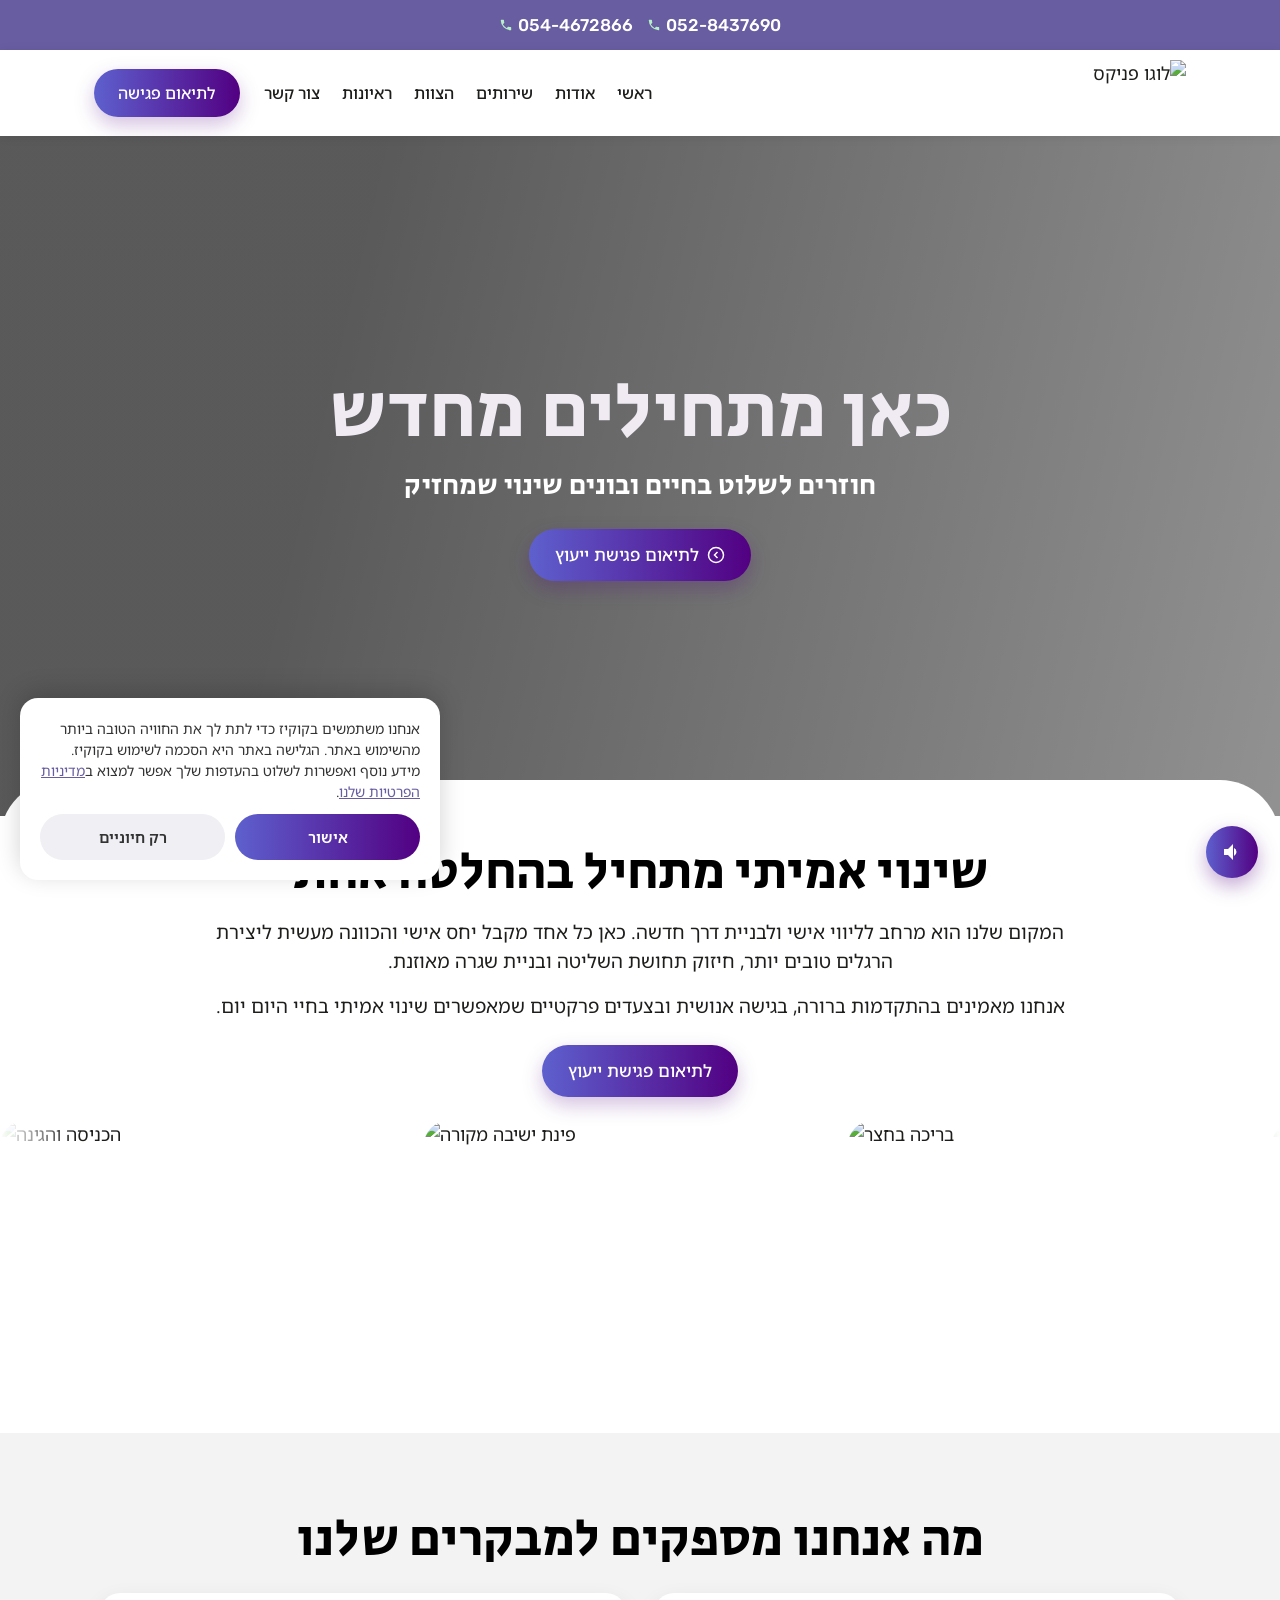
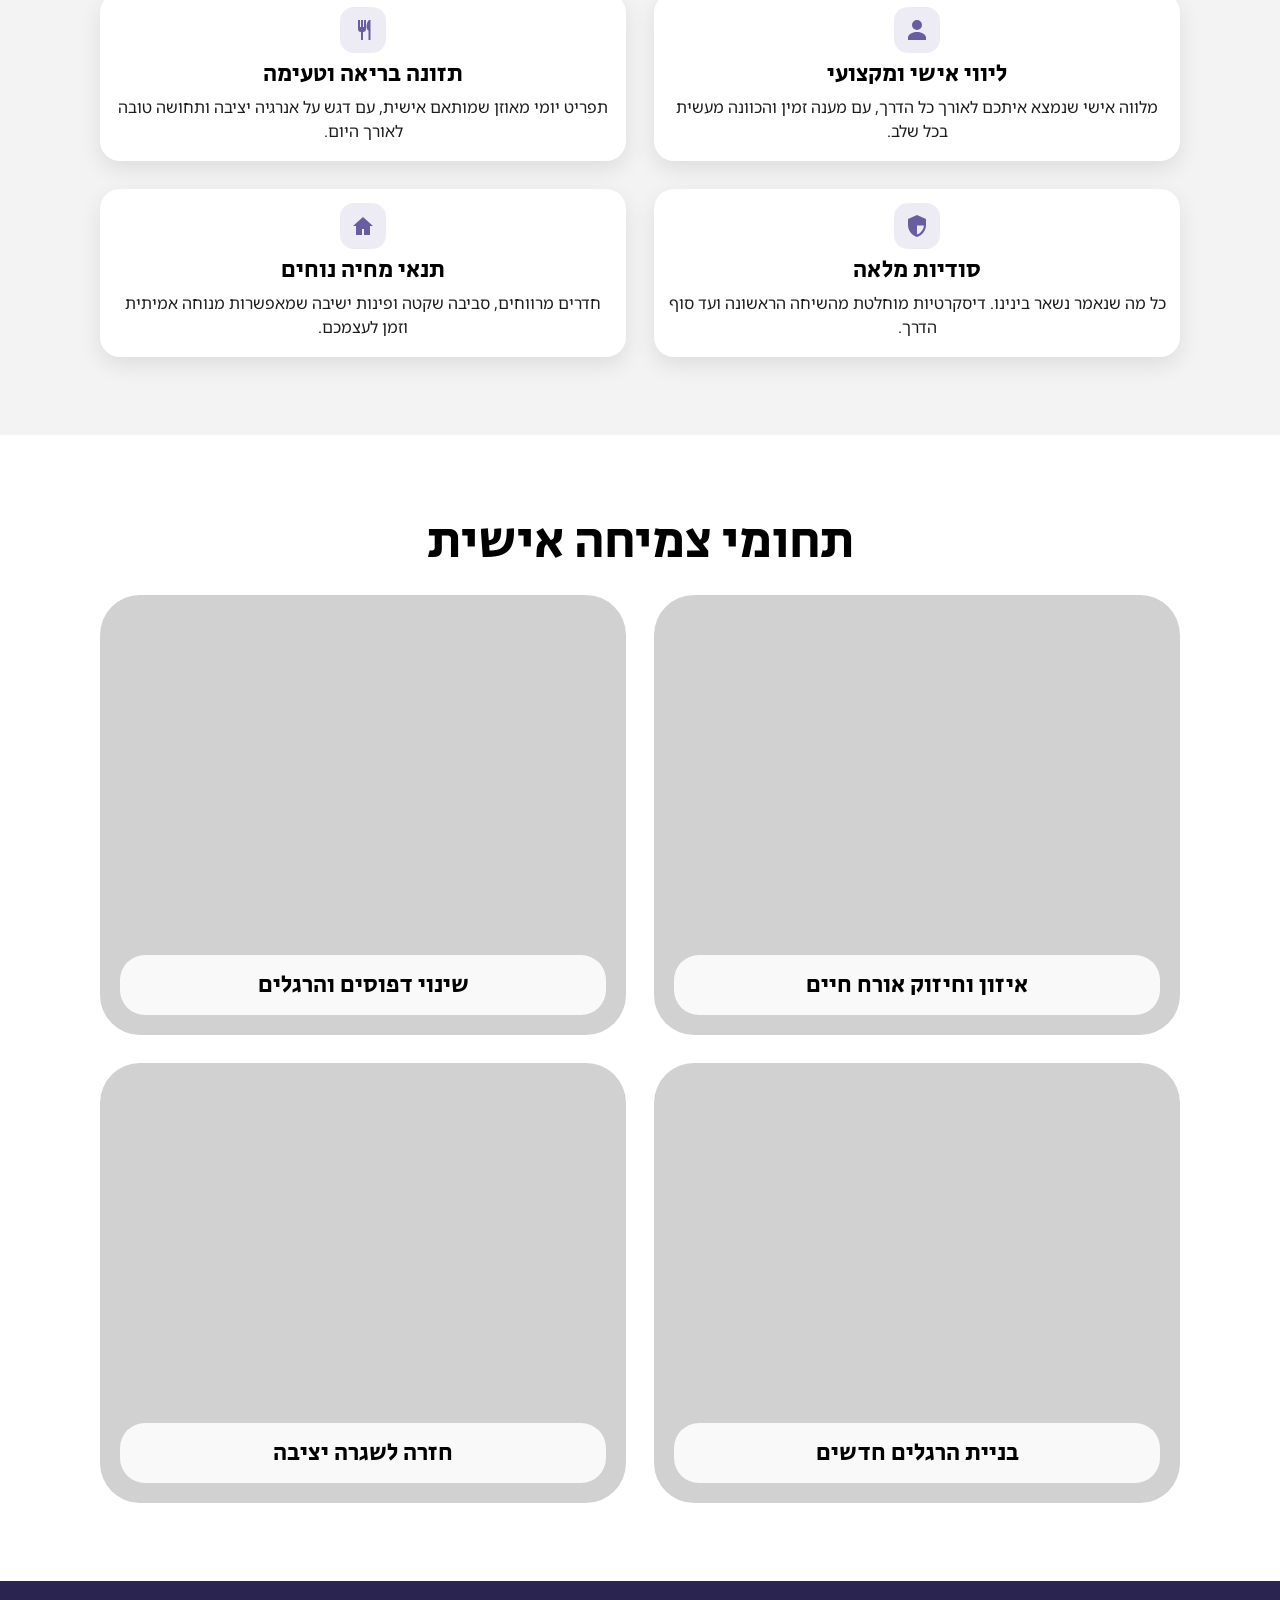
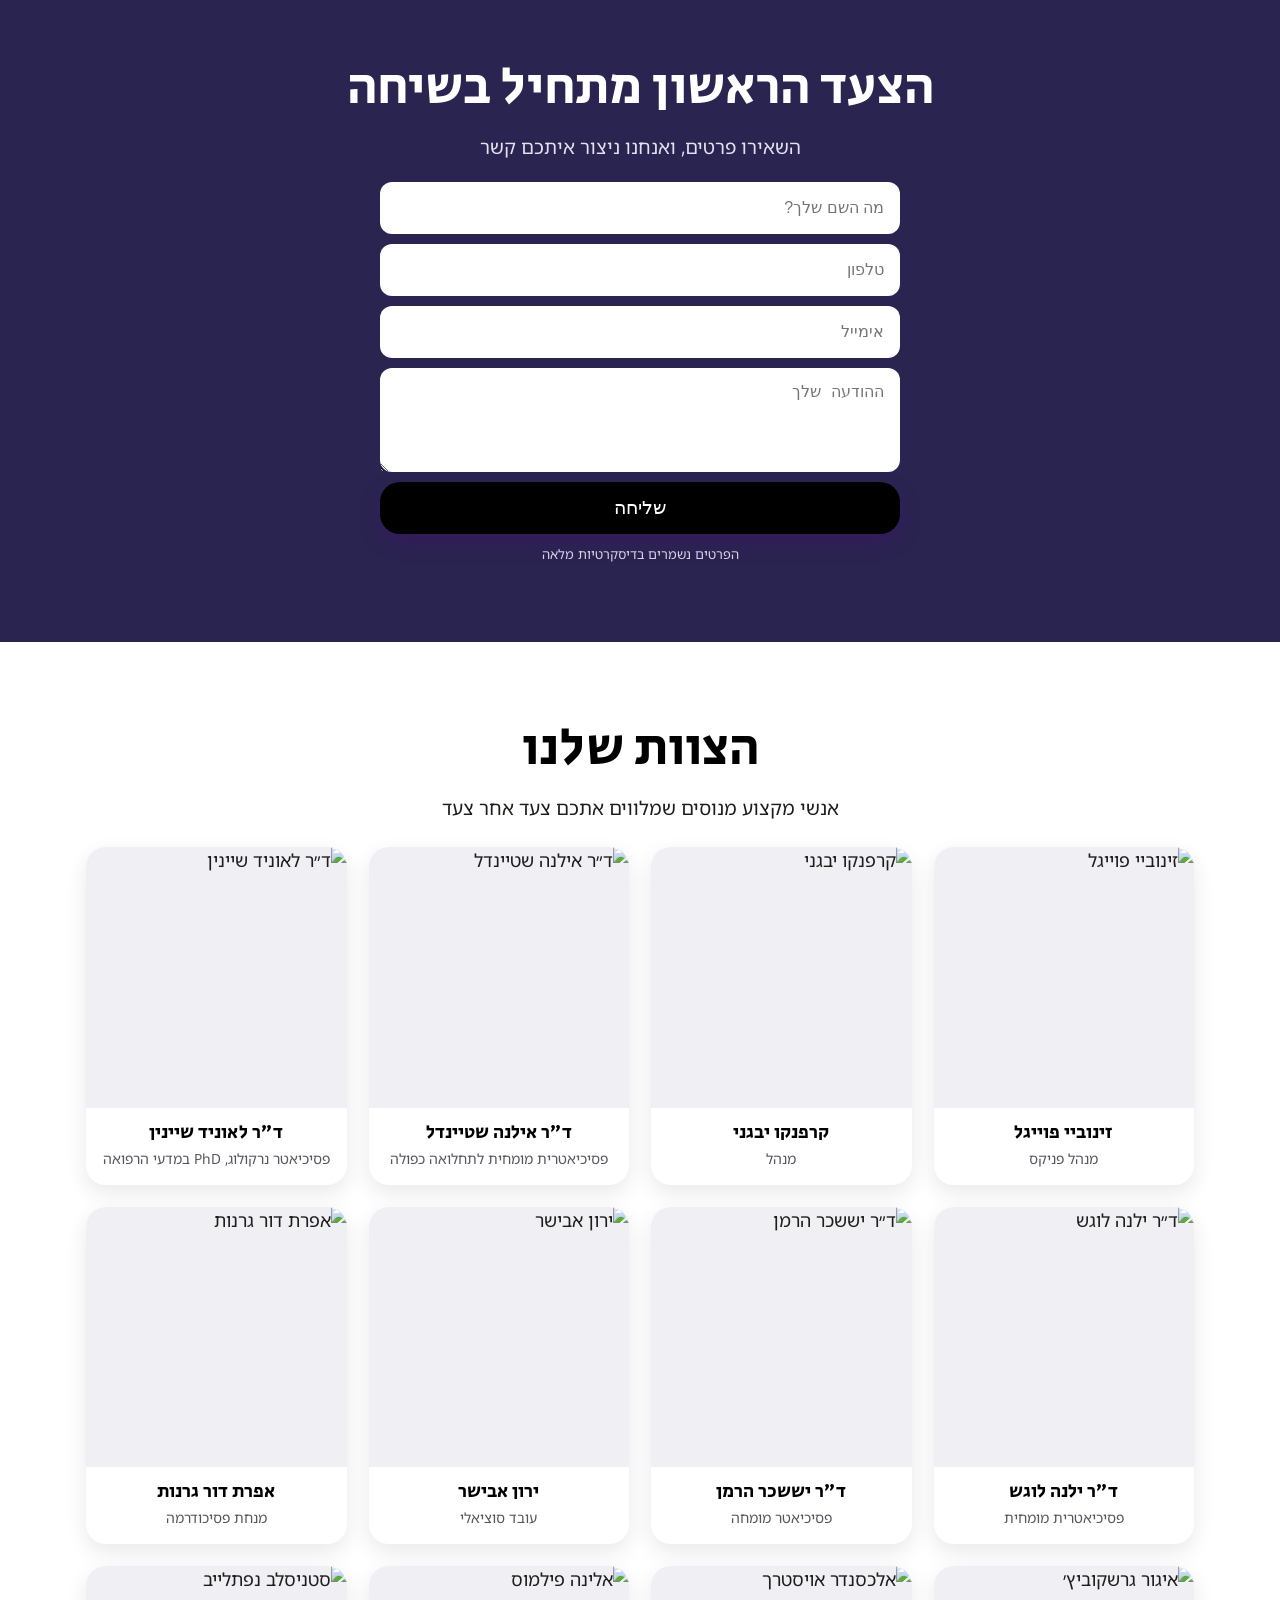
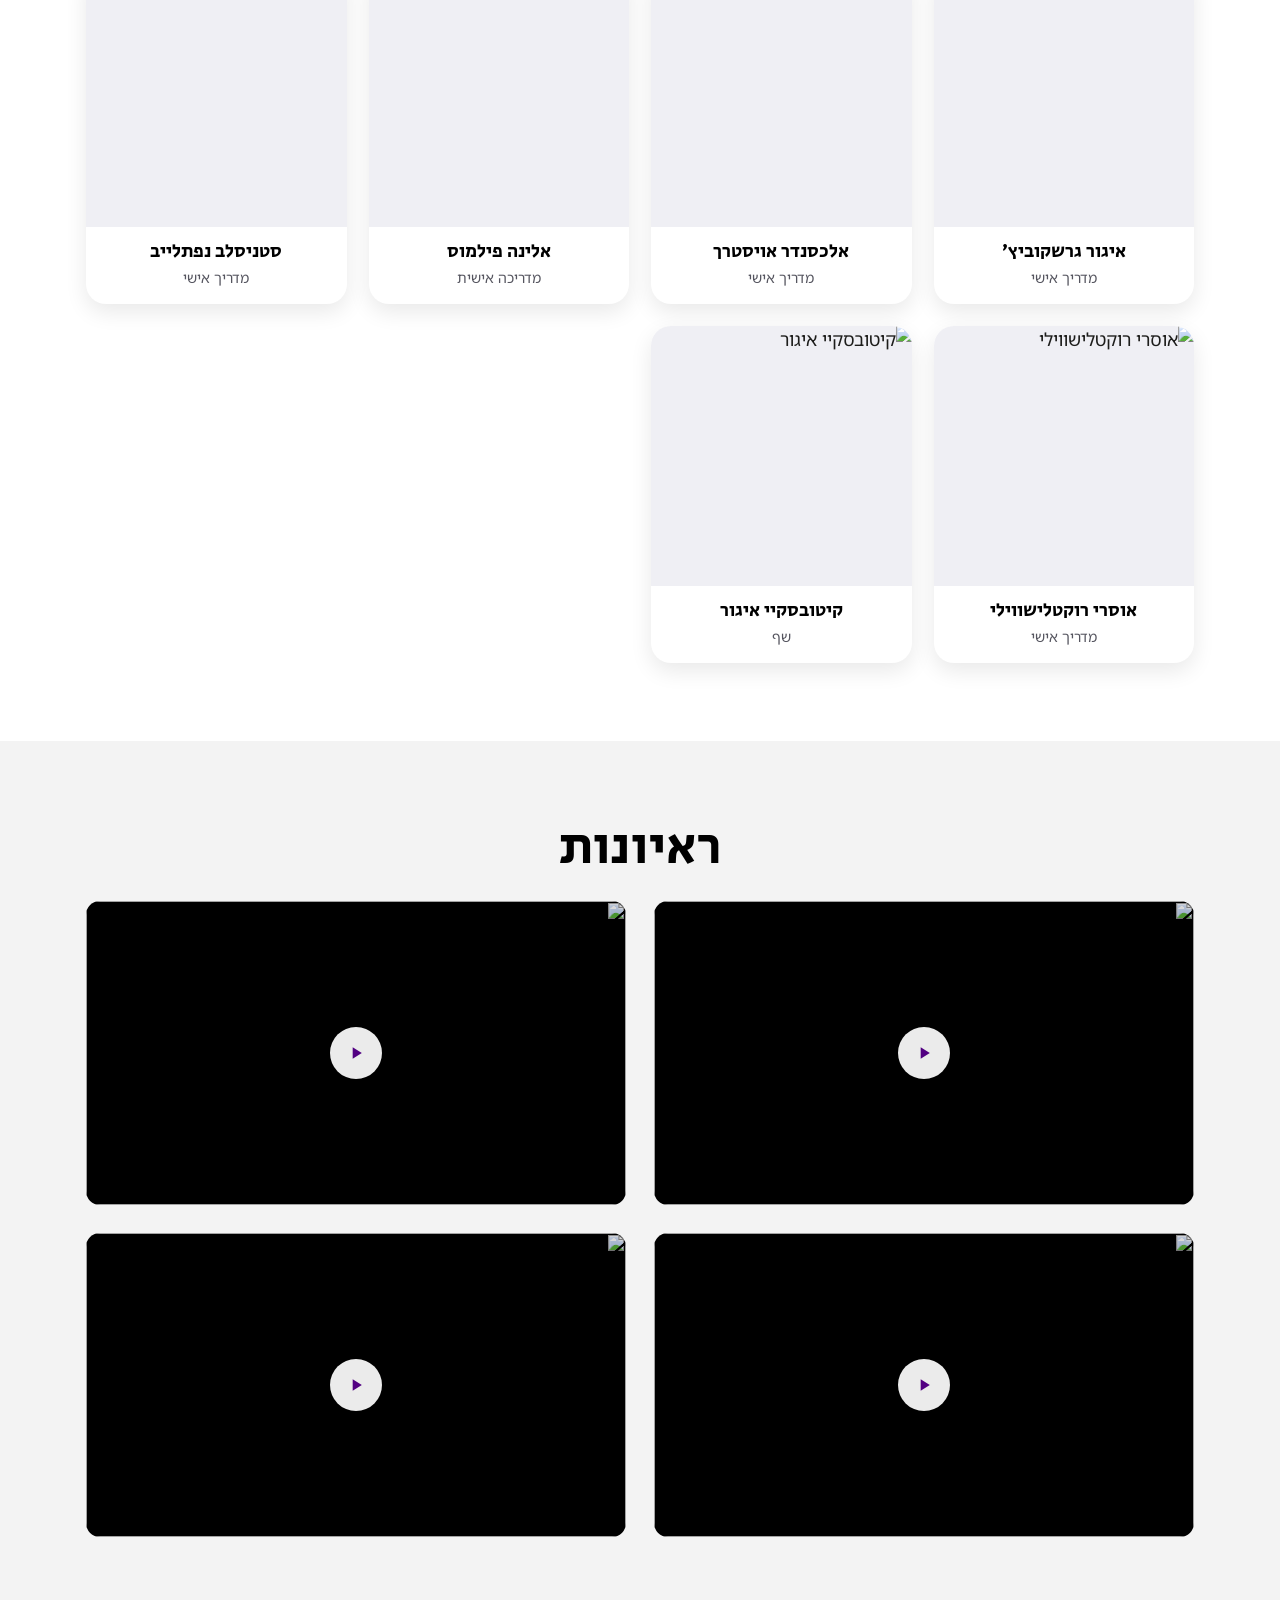
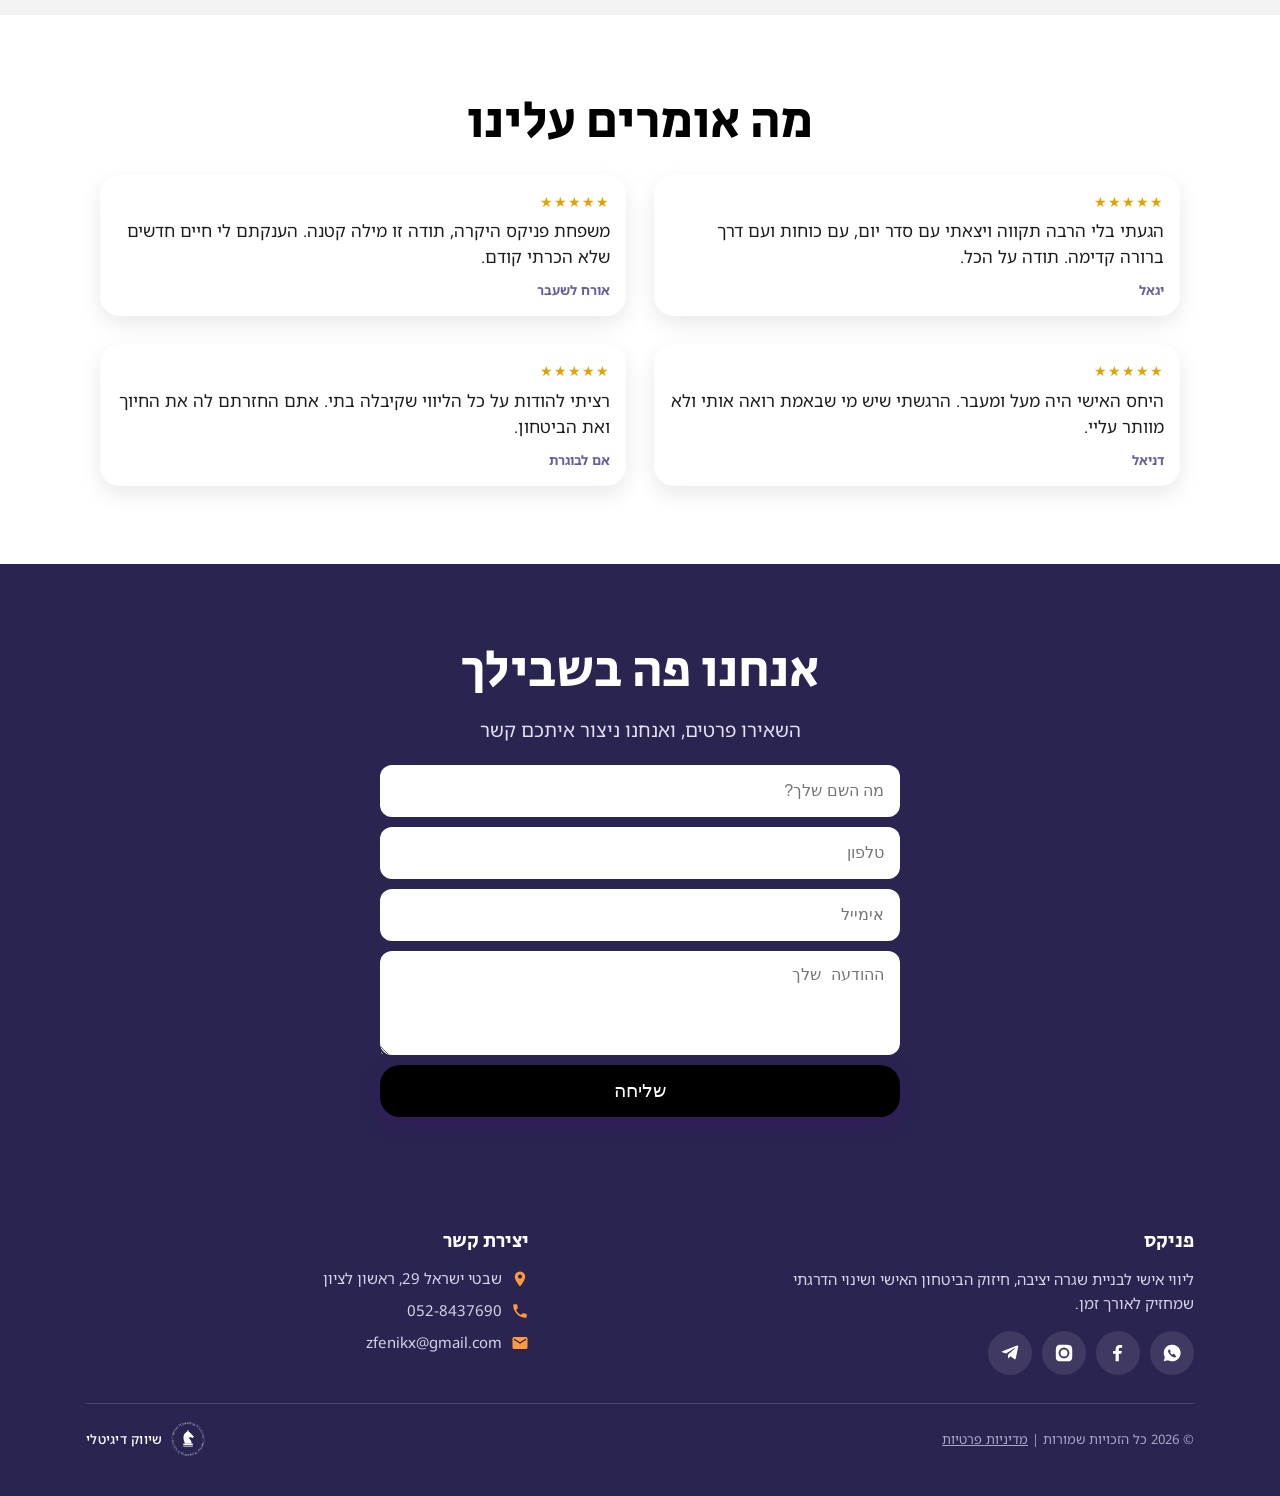
==== no-docs/index.html @ e2bda861 "Add three landing page variants: without documents, team, interviews Co-Authored-By: Claude Opus 5.5" ====
<!DOCTYPE html>
<html lang="he" dir="rtl">
<head>
<meta name="robots" content="noindex, nofollow">
<meta charset="utf-8">
<meta name="viewport" content="width=device-width, initial-scale=1">
<title>פניקס | כאן מתחילים מחדש</title>
<meta name="description" content="ליווי אישי לבניית שגרה יציבה, חיזוק הביטחון האישי ושינוי הדרגתי שמחזיק לאורך זמן. צעדים ברורים, יחס אנושי וסודיות מלאה. לתיאום פגישת ייעוץ.">
<link rel="preconnect" href="https://fonts.googleapis.com">
<link rel="preconnect" href="https://fonts.gstatic.com" crossorigin>
<link href="https://fonts.googleapis.com/css2?family=Secular+One&family=Noto+Sans+Hebrew:wght@300;400;500;600;700&family=Rubik:wght@400;500;700&display=swap" rel="stylesheet">
<style>
/* ===================================================================
   PHOENIX - LANDING PAGE
   Mobile first. גריד של 2 בשורה תמיד. אין גלילה אופקית
   =================================================================== */
:root{
  --purple:#685DA1;
  --grad:linear-gradient(90deg,#5E60CE 0%,#520082 100%);
  --orange:#FF993E;
  --green:#25D366;
  --gold:#C9A227;
  --gray:#F3F3F3;
  --gray2:#E8E8EB;
  --ink:#000;
  --body:#1D1D1B;
  --white:#fff;
  --hero-txt:#F0EBF3;
  --z-nav:50;
  --z-bar:60;
}
*{box-sizing:border-box;margin:0;padding:0;min-width:0}
html,body{max-width:100%;overflow-x:clip}
html{scroll-behavior:smooth;-webkit-text-size-adjust:100%}
body{font-family:"Noto Sans Hebrew","Rubik",Arial,sans-serif;color:var(--body);background:var(--white);font-size:16px;line-height:1.55}
img{max-width:100%;display:block;height:auto}
a{color:inherit;text-decoration:none}
h1,h2,h3{font-family:"Secular One","Noto Sans Hebrew",Arial,sans-serif;font-weight:400;color:var(--ink)}
:focus-visible{outline:3px solid #520082;outline-offset:3px;border-radius:4px}
.sr-only{position:absolute;width:1px;height:1px;padding:0;margin:-1px;overflow:hidden;clip:rect(0 0 0 0);white-space:nowrap;border:0}

/* טיפוגרפיה - בסיס נייד */
.h-hero{font-size:40px;line-height:46px;color:var(--hero-txt);text-align:center}
.h-sub{font-size:21px;line-height:29px;color:var(--white);font-weight:500;text-align:center}
.h-sec{font-size:32px;line-height:38px;text-align:center}
.h-card{font-size:19px;line-height:25px;text-align:center}
.p-lead{font-size:17px;line-height:27px;text-align:center}
.p-card{font-size:14px;line-height:21px;text-align:center}

.wrap{width:100%;max-width:1140px;margin:0 auto;padding:0 16px}
.sec{padding:34px 0}
.center{text-align:center}
.mt12{margin-top:12px}.mt16{margin-top:16px}.mt24{margin-top:24px}

/* גריד קבוע של 2 בשורה */
.grid2{display:grid;grid-template-columns:repeat(2,minmax(0,1fr));gap:12px}

/* כפתורים */
.btn{display:inline-flex;align-items:center;justify-content:center;gap:8px;min-height:52px;padding:14px 26px;border:0;border-radius:100px;cursor:pointer;background-image:var(--grad);color:var(--white);font-size:17px;font-weight:500;line-height:22px;text-align:center;transition:filter .2s ease;box-shadow:0 8px 20px rgba(82,0,130,.25)}
.btn:hover{filter:brightness(1.12)}
.btn-dark{background-image:none;background:#000;border-radius:20px;font-size:19px}
.btn-full{width:100%}
.btn-sm{min-height:44px;padding:10px 16px;font-size:14px;white-space:nowrap}

/* פס טלפונים */
.topbar{background:var(--purple);color:var(--white);padding:10px 0}
.topbar ul{list-style:none;display:flex;flex-wrap:wrap;justify-content:center;gap:2px 14px}
.topbar a{display:inline-flex;align-items:center;gap:5px;direction:ltr;font-family:"Rubik",Arial,sans-serif;font-weight:500;font-size:14px;min-height:30px;white-space:nowrap}
.topbar svg{fill:#B6F0C8;flex:none}

/* הדר */
.head{position:sticky;top:0;z-index:var(--z-nav);background:var(--white);box-shadow:0 1px 10px rgba(0,0,0,.08)}
.head-in{display:flex;flex-wrap:wrap;align-items:center;gap:8px;padding:8px 16px;max-width:1140px;margin:0 auto}
.logo{flex:none}
.logo img{width:104px}
.head .btn-sm{flex:none;margin-inline-start:auto}
.nav{background:var(--white);border-top:1px solid #EFEFEF;order:3;flex-basis:100%;margin-inline:-16px}
.nav ul{list-style:none;display:flex;gap:14px;overflow-x:auto;padding:6px 16px;-webkit-overflow-scrolling:touch;scrollbar-width:none}
.nav ul::-webkit-scrollbar{display:none}
.nav a{white-space:nowrap;font-size:14px;font-weight:500;min-height:34px;display:inline-flex;align-items:center}
.nav a:hover{color:var(--purple)}

/* הירו עם וידאו */
.hero{position:relative;min-height:520px;display:grid;align-items:center;isolation:isolate;overflow:hidden}
.hero video{position:absolute;inset:0;width:100%;height:100%;object-fit:cover;z-index:-2}
.hero::after{content:"";position:absolute;inset:0;z-index:-1;opacity:.9;background:linear-gradient(103deg,rgba(0,0,0,.72) 27%,rgba(0,0,0,.48) 100%)}
.hero-in{padding:48px 16px;text-align:center}

.about-copy{max-width:820px;margin:0 auto}

/* כרטיס לבן שעולה על ההירו */
.overlap{background:var(--white);border-radius:36px 36px 0 0;margin-top:-36px;position:relative;z-index:1;padding:34px 0 30px}

/* ====== רצועת תמונות שרצה ====== */
.strip{overflow:hidden;direction:ltr;-webkit-mask-image:linear-gradient(90deg,transparent,#000 6%,#000 94%,transparent);mask-image:linear-gradient(90deg,transparent,#000 6%,#000 94%,transparent)}
.strip-track{display:flex;width:max-content;animation:run 38s linear infinite}
.strip:hover .strip-track{animation-play-state:paused}
.strip img{width:230px;height:160px;object-fit:cover;border-radius:18px;flex:none;margin-inline-end:12px}
@keyframes run{from{transform:translateX(0)}to{transform:translateX(-50%)}}

/* כרטיס */
.card{background:var(--white);border-radius:20px;box-shadow:0 8px 22px rgba(0,0,0,.09);overflow:hidden;display:flex;flex-direction:column}
.card .pad{padding:14px 12px 18px;display:flex;flex-direction:column;gap:6px;flex:1}
.ico{width:46px;height:46px;border-radius:14px;background:rgba(104,93,161,.12);display:grid;place-items:center;margin:0 auto}
.ico svg{width:24px;height:24px;fill:var(--purple)}

/* כרטיס תמונה */
.pcard{border-radius:24px;padding:0 12px 12px;min-height:300px;display:flex;align-items:flex-end;background-size:cover;background-position:center}
.pcard .inner{background:rgba(253,253,253,.92);border-radius:18px;padding:12px;width:100%}

/* מסמכים */
.doc{background:var(--white);border-radius:16px;box-shadow:0 8px 22px rgba(0,0,0,.09);padding:10px;display:flex;flex-direction:column;gap:8px}
.doc img{width:100%;aspect-ratio:3/4;object-fit:contain;background:#FBFBFD;border:1px solid #ECECF1;border-radius:10px;padding:6px}
.doc figcaption{font-size:13px;line-height:18px;text-align:center;color:#55555F}

/* צוות */
.person{background:var(--white);border-radius:20px;box-shadow:0 8px 22px rgba(0,0,0,.09);overflow:hidden;display:flex;flex-direction:column}
.person img{width:100%;aspect-ratio:1/1;object-fit:cover;object-position:top center;background:#EFEFF4}
.person .pad{padding:12px 10px 16px;text-align:center;display:flex;flex-direction:column;gap:4px;flex:1}
.person .name{font-family:"Secular One",Arial,sans-serif;font-size:16px;line-height:22px;color:var(--ink)}
.person .role{font-size:13px;line-height:18px;color:#55555F}

/* טופס */
.formsec{background:#2A2450;color:var(--white)}
.formsec .h-sec{color:var(--white)}
.formsec .p-lead{color:#E6E1F2}
.form{max-width:520px;margin:20px auto 0;display:grid;gap:10px}
.form input,.form textarea{width:100%;min-height:52px;padding:14px 16px;border:0;border-radius:12px;font-size:16px;background:var(--white);color:var(--body);direction:rtl;text-align:right}
.form input::placeholder,.form textarea::placeholder{text-align:right;direction:rtl}
.form textarea{min-height:104px;resize:vertical}
.form .err{outline:2px solid #FF6B6B}
.msg{display:none;background:#D5F4E4;color:#0F5C34;border-radius:12px;padding:14px;font-weight:500;text-align:center}
.msg.show{display:block}
.mini{font-size:13px;text-align:center;color:#D8D2EA}

/* ראיונות */
.yt{position:relative;aspect-ratio:16/9;border-radius:14px;overflow:hidden;background:#000;cursor:pointer;border:0;padding:0;width:100%}
.yt img{width:100%;height:100%;object-fit:cover;opacity:.85}
.yt .play{position:absolute;inset:0;display:grid;place-items:center}
.yt .play span{width:52px;height:52px;border-radius:50%;background:rgba(255,255,255,.92);display:grid;place-items:center}
.yt iframe{width:100%;height:100%;border:0}

/* ציטוטים */
.quote{background:var(--white);border-radius:20px;padding:16px;box-shadow:0 8px 22px rgba(0,0,0,.09)}
.quote p{font-size:14px;line-height:21px;margin-bottom:10px}
.quote .who{color:var(--purple);font-weight:700;font-size:13px}
.stars{color:#E5A100;letter-spacing:1px;font-size:14px;margin-bottom:6px}

/* ============ פוטר ============ */
.foot{background:#2A2450;color:#D9D4EA;padding:34px 0 96px;font-size:15px}
.foot-cols{display:grid;gap:28px}
.foot h3{font-family:"Secular One",Arial,sans-serif;font-weight:400;color:#fff;font-size:20px;line-height:26px;margin-bottom:12px}
.foot ul{list-style:none;display:grid;gap:10px}
.foot li{display:flex;gap:9px;align-items:flex-start;line-height:22px}
.foot a{transition:color .2s ease}
.foot a:hover{color:var(--orange)}
.foot svg{fill:var(--orange);flex:none;margin-top:3px}
.foot .tag{line-height:24px;max-width:420px}
.socials{display:flex;gap:10px;margin-top:16px}
.socials a{width:44px;height:44px;border-radius:50%;background:rgba(255,255,255,.1);display:grid;place-items:center}
.socials a:hover{background:var(--orange)}
.socials svg{fill:#fff;width:20px;height:20px;margin:0}
.foot-bottom{border-top:1px solid rgba(255,255,255,.15);margin-top:28px;padding-top:18px;display:flex;flex-direction:column;align-items:center;gap:14px;font-size:13px;color:#ADA6C7;text-align:center}
.credit{display:flex;align-items:center;gap:9px;color:#fff}
.credit img{width:34px;height:auto}
.credit span{font-size:13px;font-weight:500;letter-spacing:.02em}

/* ============ הודעת קוקיז ============ */
.cookie{
  position:fixed;inset-inline:0;bottom:0;z-index:80;background:#fff;
  box-shadow:0 -6px 24px rgba(0,0,0,.18);padding:16px 16px calc(16px + env(safe-area-inset-bottom));
  display:none;gap:12px;flex-direction:column;font-size:14px;line-height:21px;color:#333
}
.cookie.show{display:flex}
.cookie a{color:var(--purple);text-decoration:underline}
.cookie .acts{display:flex;gap:10px}
.cookie button{flex:1;min-height:46px;border-radius:100px;border:0;cursor:pointer;font-size:15px;font-weight:600;font-family:inherit}
.cookie .ok{background-image:var(--grad);color:#fff}
.cookie .no{background:#EFEFF4;color:#333}

/* ============ נגן מוזיקת רקע ============ */
.sound{
  position:fixed;inset-inline-start:14px;bottom:66px;z-index:65;
  width:52px;height:52px;border-radius:50%;border:0;cursor:pointer;
  background-image:var(--grad);color:#fff;display:grid;place-items:center;
  box-shadow:0 8px 20px rgba(82,0,130,.35);transition:filter .2s ease
}
.sound:hover{filter:brightness(1.15)}
.sound svg{width:24px;height:24px;fill:#fff}
.sound .on{display:none}
.sound[aria-pressed="true"] .on{display:block}
.sound[aria-pressed="true"] .off{display:none}
.sound .ring{position:absolute;inset:-6px;border-radius:50%;border:2px solid rgba(104,93,161,.45);opacity:0}
.sound[aria-pressed="true"] .ring{opacity:1;animation:pulse 2.4s ease-out infinite}
@keyframes pulse{0%{transform:scale(.9);opacity:.7}100%{transform:scale(1.25);opacity:0}}

/* פס פעולה תחתון */
.bar{position:fixed;bottom:0;inset-inline:0;z-index:var(--z-bar);display:grid;grid-template-columns:repeat(3,1fr);height:52px}
.bar a{display:flex;align-items:center;justify-content:center;gap:6px;color:var(--white);font-size:14px;font-weight:600}
.bar .w{background:var(--green)}
.bar .p{background:var(--orange)}
.bar .m{background:var(--purple)}
.bar svg{width:20px;height:20px;fill:var(--white)}

/* ===================== 768 ===================== */
@media(min-width:768px){
  body{font-size:18px}
  .sec{padding:56px 0}
  .grid2{gap:24px}
  .h-hero{font-size:64px;line-height:70px}
  .h-sub{font-size:28px;line-height:38px}
  .h-sec{font-size:47px;line-height:52px}
  .h-card{font-size:26px;line-height:32px}
  .p-lead{font-size:19px;line-height:29px}
  .p-card{font-size:16px;line-height:24px}
  .hero{min-height:630px}
  .overlap{border-radius:60px 60px 0 0;padding:52px 0 44px}
  .pcard{min-height:408px;border-radius:40px;padding:0 20px 20px}
  .pcard .inner{border-radius:25px;padding:15px}
  .strip img{width:340px;height:230px;border-radius:24px;margin-inline-end:24px}
  .quote p{font-size:17px;line-height:26px}
  .person .name{font-size:20px;line-height:26px}
  .person .role{font-size:15px;line-height:21px}
  .topbar a{font-size:17px}
  .logo img{width:170px}
  .nav a{font-size:16px}
  .foot-cols{grid-template-columns:1.4fr 1fr;gap:44px}
  .foot-bottom{flex-direction:row;justify-content:space-between;text-align:start}
  .bar{display:none}
  .foot{padding-bottom:40px}
  .sound{bottom:22px;inset-inline-start:22px}
  .cookie{inset-inline:auto 20px;bottom:20px;max-width:420px;border-radius:18px;padding:20px}
}

/* ===================== 1024 ===================== */
@media(min-width:1024px){
  .sec{padding:78px 0}
  .h-hero{font-size:78px;line-height:84px}
  .h-sec{font-size:52px;line-height:58px}
  .h-card{font-size:24px;line-height:30px}

  /* הדר בשורה אחת */
  .head-in{flex-wrap:nowrap;gap:24px;padding:10px 24px}
  .logo img{width:150px}
  .nav{order:2;flex-basis:auto;border:0;margin-inline:0;margin-inline-start:auto}
  .nav ul{overflow:visible;padding:0;gap:22px}
  .nav a{font-size:16px}
  .head .btn-sm{order:3;margin-inline-start:0;font-size:16px;padding:12px 24px;min-height:48px}

  .hero{min-height:680px}
  .hero-in{max-width:900px;margin:0 auto}
  .overlap{padding:64px 0 52px}
  .about-copy{max-width:860px}

  /* גרידים */
  .grid2{max-width:1000px;margin-inline:auto;gap:28px}
  .g-people,.g-docs{grid-template-columns:repeat(4,minmax(0,1fr));max-width:1140px;gap:22px}
  .g-videos{max-width:1140px}
  .pcard{min-height:440px}
  .strip img{width:400px;height:260px;margin-inline-end:24px}
  .person .name{font-size:19px;line-height:25px}
  .person .role{font-size:14px;line-height:20px}
  .doc figcaption{font-size:14px}
}

/* ===================== 1280 ===================== */
@media(min-width:1280px){
  .grid2{max-width:1080px}
  .g-people,.g-docs,.g-videos{max-width:1140px}
}

@media(prefers-reduced-motion:reduce){
  *{animation:none!important;transition:none!important;scroll-behavior:auto!important}
  .strip{overflow-x:auto}
  .strip-track{width:auto}
}
</style>
</head>
<body>

<!-- ==================== פס טלפונים ==================== -->
<div class="topbar">
  <div class="wrap">
    <ul>
      <li><a href="tel:+972528437690"><svg width="14" height="14" viewBox="0 0 24 24" aria-hidden="true"><path d="M6.6 10.8a15 15 0 006.6 6.6l2.2-2.2a1 1 0 011-.24 11 11 0 003.5.56 1 1 0 011 1V20a1 1 0 01-1 1A17 17 0 013 4a1 1 0 011-1h3.5a1 1 0 011 1 11 11 0 00.56 3.5 1 1 0 01-.25 1z"/></svg>052-8437690</a></li>
      <li><a href="tel:+972544672866"><svg width="14" height="14" viewBox="0 0 24 24" aria-hidden="true"><path d="M6.6 10.8a15 15 0 006.6 6.6l2.2-2.2a1 1 0 011-.24 11 11 0 003.5.56 1 1 0 011 1V20a1 1 0 01-1 1A17 17 0 013 4a1 1 0 011-1h3.5a1 1 0 011 1 11 11 0 00.56 3.5 1 1 0 01-.25 1z"/></svg>054-4672866</a></li>
    </ul>
  </div>
</div>

<!-- ==================== הדר ==================== -->
<header class="head">
  <div class="head-in">
    <a class="logo" href="#top" aria-label="פניקס">
      <img src="https://phoenix-rehab.com/wp-content/uploads/2023/03/logo_he.d110a0.webp" alt="לוגו פניקס" width="189" height="83">
    </a>
    <a class="btn btn-sm" href="#lead">לתיאום פגישה</a>
    <nav class="nav" aria-label="ניווט ראשי">
      <ul>
        <li><a href="#top">ראשי</a></li>
        <li><a href="#about">אודות</a></li>
        <li><a href="#services">שירותים</a></li>
        <li><a href="#team">הצוות</a></li>
        <li><a href="#interviews">ראיונות</a></li>
        <li><a href="#contact">צור קשר</a></li>
      </ul>
    </nav>
  </div>
</header>

<!-- ==================== הירו עם וידאו ==================== -->
<section class="hero" id="top">
  <video autoplay muted loop playsinline preload="metadata"
         poster="https://phoenix-rehab.com/wp-content/uploads/elementor/thumbs/DOR_2562-scaled-qkv9gbtigz3avie16q6rusk95uvu7dxhgj2pbvcwg0.jpg">
    <source src="https://zennewrr.ussl.co/wp-content/uploads/2026/02/background.mp4" type="video/mp4">
  </video>
  <div class="hero-in">
    <h1 class="h-hero">כאן מתחילים מחדש</h1>
    <h2 class="h-sub mt12">חוזרים לשלוט בחיים ובונים שינוי שמחזיק</h2>
    <div class="mt24">
      <a class="btn" href="#lead">
        <svg width="18" height="18" viewBox="0 0 24 24" fill="none" stroke="currentColor" stroke-width="2" aria-hidden="true"><circle cx="12" cy="12" r="10"/><path d="M14 8l-4 4 4 4"/></svg>
        לתיאום פגישת ייעוץ
      </a>
    </div>
  </div>
</section>

<!-- ==================== אודות ==================== -->
<section class="overlap" id="about">
  <div class="wrap">
    <div class="about-copy">
        <h2 class="h-sec">שינוי אמיתי מתחיל בהחלטה אחת</h2>
        <p class="p-lead mt16">
          המקום שלנו הוא מרחב לליווי אישי ולבניית דרך חדשה. כאן כל אחד מקבל יחס אישי
          והכוונה מעשית ליצירת הרגלים טובים יותר, חיזוק תחושת השליטה ובניית שגרה מאוזנת.
        </p>
        <p class="p-lead mt16">
          אנחנו מאמינים בהתקדמות ברורה, בגישה אנושית ובצעדים פרקטיים שמאפשרים שינוי אמיתי
          בחיי היום יום.
        </p>
        <div class="center mt24"><a class="btn" href="#lead">לתיאום פגישת ייעוץ</a></div>
    </div>
  </div>

  <!-- רצועת תמונות רצה -->
  <div class="strip mt24" aria-label="תמונות מהמקום">
    <div class="strip-track">
      <img src="https://phoenix-rehab.com/wp-content/uploads/2026/05/Untitled-1-22-768x436.webp" alt="הכניסה והגינה" loading="lazy">
      <img src="https://phoenix-rehab.com/wp-content/uploads/2024/03/DOR_2561-scaled.b197b0.webp" alt="פינת ישיבה מקורה" loading="lazy">
      <img src="https://phoenix-rehab.com/wp-content/uploads/2026/06/Untitled-27.png" alt="בריכה בחצר" loading="lazy">
      <img src="https://phoenix-rehab.com/wp-content/uploads/2026/06/Untitled-25.png" alt="פינת ישיבה בחצר" loading="lazy">
      <img src="https://phoenix-rehab.com/wp-content/uploads/elementor/thumbs/DOR_2562-scaled-qkv9gbtigz3avie16q6rusk95uvu7dxhgj2pbvcwg0.jpg" alt="המבנה מבחוץ" loading="lazy">
      <!-- שכפול לצורך גלילה רציפה -->
      <img src="https://phoenix-rehab.com/wp-content/uploads/2026/05/Untitled-1-22-768x436.webp" alt="" aria-hidden="true" loading="lazy">
      <img src="https://phoenix-rehab.com/wp-content/uploads/2024/03/DOR_2561-scaled.b197b0.webp" alt="" aria-hidden="true" loading="lazy">
      <img src="https://phoenix-rehab.com/wp-content/uploads/2026/06/Untitled-27.png" alt="" aria-hidden="true" loading="lazy">
      <img src="https://phoenix-rehab.com/wp-content/uploads/2026/06/Untitled-25.png" alt="" aria-hidden="true" loading="lazy">
      <img src="https://phoenix-rehab.com/wp-content/uploads/elementor/thumbs/DOR_2562-scaled-qkv9gbtigz3avie16q6rusk95uvu7dxhgj2pbvcwg0.jpg" alt="" aria-hidden="true" loading="lazy">
    </div>
  </div>
</section>

<!-- ==================== מה אנחנו מספקים ==================== -->
<section class="sec" style="background:var(--gray)">
  <div class="wrap">
    <h2 class="h-sec">מה אנחנו מספקים למבקרים שלנו</h2>
    <div class="grid2 mt24">
      <article class="card">
        <div class="pad">
          <span class="ico"><svg viewBox="0 0 24 24" aria-hidden="true"><path d="M12 12a5 5 0 100-10 5 5 0 000 10zm0 2c-5 0-9 2.5-9 5.5V22h18v-2.5c0-3-4-5.5-9-5.5z"/></svg></span>
          <h3 class="h-card">ליווי אישי ומקצועי</h3>
          <p class="p-card">מלווה אישי שנמצא איתכם לאורך כל הדרך, עם מענה זמין והכוונה מעשית בכל שלב.</p>
        </div>
      </article>
      <article class="card">
        <div class="pad">
          <span class="ico"><svg viewBox="0 0 24 24" aria-hidden="true"><path d="M7 2v9a3 3 0 003 3v8h2v-8a3 3 0 003-3V2h-2v7h-1V2h-2v7H9V2H7zm11 0c-1.7 1.6-2.5 4-2.5 6.5 0 2 .8 3.5 2 4.2V22h2V2h-1.5z"/></svg></span>
          <h3 class="h-card">תזונה בריאה וטעימה</h3>
          <p class="p-card">תפריט יומי מאוזן שמותאם אישית, עם דגש על אנרגיה יציבה ותחושה טובה לאורך היום.</p>
        </div>
      </article>
      <article class="card">
        <div class="pad">
          <span class="ico"><svg viewBox="0 0 24 24" aria-hidden="true"><path d="M12 1L3 5v6c0 5.5 3.8 10.7 9 12 5.2-1.3 9-6.5 9-12V5l-9-4zm0 10.5h7c-.5 4.1-3.2 7.9-7 9V11.5z"/></svg></span>
          <h3 class="h-card">סודיות מלאה</h3>
          <p class="p-card">כל מה שנאמר נשאר בינינו. דיסקרטיות מוחלטת מהשיחה הראשונה ועד סוף הדרך.</p>
        </div>
      </article>
      <article class="card">
        <div class="pad">
          <span class="ico"><svg viewBox="0 0 24 24" aria-hidden="true"><path d="M12 3L2 12h3v9h6v-6h2v6h6v-9h3L12 3z"/></svg></span>
          <h3 class="h-card">תנאי מחיה נוחים</h3>
          <p class="p-card">חדרים מרווחים, סביבה שקטה ופינות ישיבה שמאפשרות מנוחה אמיתית וזמן לעצמכם.</p>
        </div>
      </article>
    </div>
  </div>
</section>

<!-- ==================== תחומי צמיחה ====================
     תמונות מותאמות לתוכן. אין כאן פורטרטים של הצוות -->
<section class="sec" id="services">
  <div class="wrap">
    <h2 class="h-sec">תחומי צמיחה אישית</h2>
    <div class="grid2 mt24">
      <article class="pcard" style="background-image:linear-gradient(rgba(0,0,0,.18),rgba(0,0,0,.18)),url('https://phoenix-rehab.com/wp-content/uploads/2024/03/DOR_2561-scaled.b197b0.webp')">
        <div class="inner">
          <h3 class="h-card">איזון וחיזוק אורח חיים</h3>
        </div>
      </article>
      <article class="pcard" style="background-image:linear-gradient(rgba(0,0,0,.18),rgba(0,0,0,.18)),url('https://phoenix-rehab.com/wp-content/uploads/2023/08/A05A4008-Dmitriy-Green-photography-972546800925-1.webp')">
        <div class="inner">
          <h3 class="h-card">שינוי דפוסים והרגלים</h3>
        </div>
      </article>
      <article class="pcard" style="background-image:linear-gradient(rgba(0,0,0,.18),rgba(0,0,0,.18)),url('https://phoenix-rehab.com/wp-content/uploads/2026/06/Untitled-25.png')">
        <div class="inner">
          <h3 class="h-card">בניית הרגלים חדשים</h3>
        </div>
      </article>
      <article class="pcard" style="background-image:linear-gradient(rgba(0,0,0,.18),rgba(0,0,0,.18)),url('https://phoenix-rehab.com/wp-content/uploads/2026/06/Untitled-27.png')">
        <div class="inner">
          <h3 class="h-card">חזרה לשגרה יציבה</h3>
        </div>
      </article>
    </div>
  </div>
</section>

<!-- ==================== טופס ראשי ==================== -->
<section class="sec formsec" id="lead">
  <div class="wrap">
    <h2 class="h-sec">הצעד הראשון מתחיל בשיחה</h2>
    <p class="p-lead mt16">השאירו פרטים, ואנחנו ניצור איתכם קשר</p>
    <form class="form leadform" novalidate>
      <label class="sr-only" for="f1-name">שם מלא</label>
      <input id="f1-name" name="name" type="text" placeholder="מה השם שלך?" autocomplete="name" required>
      <label class="sr-only" for="f1-phone">טלפון</label>
      <input id="f1-phone" name="phone" type="tel" placeholder="טלפון" autocomplete="tel" inputmode="tel" required>
      <label class="sr-only" for="f1-mail">אימייל</label>
      <input id="f1-mail" name="email" type="email" placeholder="אימייל" autocomplete="email">
      <label class="sr-only" for="f1-msg">ההודעה שלך</label>
      <textarea id="f1-msg" name="message" placeholder="ההודעה שלך"></textarea>
      <button class="btn btn-dark btn-full" type="submit">שליחה</button>
      <p class="mini">הפרטים נשמרים בדיסקרטיות מלאה</p>
      <div class="msg" role="status">תודה, הפרטים התקבלו. נחזור אליכם בהקדם.</div>
    </form>
  </div>
</section>

<!-- ==================== הצוות ==================== -->
<section class="sec" id="team">
  <div class="wrap">
    <h2 class="h-sec">הצוות שלנו</h2>
    <p class="p-lead mt16">אנשי מקצוע מנוסים שמלווים אתכם צעד אחר צעד</p>
    <div class="grid2 g-people mt24">
      <article class="person">
        <img src="https://phoenix-rehab.com/wp-content/uploads/2026/05/7.webp" alt="זינוביי פוייגל" loading="lazy">
        <div class="pad"><span class="name">זינוביי פוייגל</span><span class="role">מנהל פניקס</span></div>
      </article>
      <article class="person">
        <img src="https://phoenix-rehab.com/wp-content/uploads/2026/06/2-1.webp" alt="קרפנקו יבגני" loading="lazy">
        <div class="pad"><span class="name">קרפנקו יבגני</span><span class="role">מנהל</span></div>
      </article>
      <article class="person">
        <img src="https://phoenix-rehab.com/wp-content/uploads/2026/06/15.webp" alt="ד״ר אילנה שטיינדל" loading="lazy">
        <div class="pad"><span class="name">ד״ר אילנה שטיינדל</span><span class="role">פסיכיאטרית מומחית לתחלואה כפולה</span></div>
      </article>
      <article class="person">
        <img src="https://phoenix-rehab.com/wp-content/uploads/2026/06/1-2.webp" alt="ד״ר לאוניד שיינין" loading="lazy">
        <div class="pad"><span class="name">ד״ר לאוניד שיינין</span><span class="role">פסיכיאטר נרקולוג, PhD במדעי הרפואה</span></div>
      </article>
      <article class="person">
        <img src="https://phoenix-rehab.com/wp-content/uploads/2026/05/3.webp" alt="ד״ר ילנה לוגש" loading="lazy">
        <div class="pad"><span class="name">ד״ר ילנה לוגש</span><span class="role">פסיכיאטרית מומחית</span></div>
      </article>
      <article class="person">
        <img src="https://phoenix-rehab.com/wp-content/uploads/2026/06/WhatsApp-Image-2026-02-10-at-14.37.28-2-scaled-1.webp" alt="ד״ר יששכר הרמן" loading="lazy">
        <div class="pad"><span class="name">ד״ר יששכר הרמן</span><span class="role">פסיכיאטר מומחה</span></div>
      </article>
      <article class="person">
        <img src="https://phoenix-rehab.com/wp-content/uploads/2026/05/8.webp" alt="ירון אבישר" loading="lazy">
        <div class="pad"><span class="name">ירון אבישר</span><span class="role">עובד סוציאלי</span></div>
      </article>
      <article class="person">
        <img src="https://phoenix-rehab.com/wp-content/uploads/2026/06/16.webp" alt="אפרת דור גרנות" loading="lazy">
        <div class="pad"><span class="name">אפרת דור גרנות</span><span class="role">מנחת פסיכודרמה</span></div>
      </article>
      <article class="person">
        <img src="https://phoenix-rehab.com/wp-content/uploads/2026/06/4.webp" alt="איגור גרשקוביץ׳" loading="lazy">
        <div class="pad"><span class="name">איגור גרשקוביץ׳</span><span class="role">מדריך אישי</span></div>
      </article>
      <article class="person">
        <img src="https://phoenix-rehab.com/wp-content/uploads/2026/06/5-2.webp" alt="אלכסנדר אויסטרך" loading="lazy">
        <div class="pad"><span class="name">אלכסנדר אויסטרך</span><span class="role">מדריך אישי</span></div>
      </article>
      <article class="person">
        <img src="https://phoenix-rehab.com/wp-content/uploads/2026/06/6-1.webp" alt="אלינה פילמוס" loading="lazy">
        <div class="pad"><span class="name">אלינה פילמוס</span><span class="role">מדריכה אישית</span></div>
      </article>
      <article class="person">
        <img src="https://phoenix-rehab.com/wp-content/uploads/2026/06/9.webp" alt="סטניסלב נפתלייב" loading="lazy">
        <div class="pad"><span class="name">סטניסלב נפתלייב</span><span class="role">מדריך אישי</span></div>
      </article>
      <article class="person">
        <img src="https://phoenix-rehab.com/wp-content/uploads/2026/06/14.webp" alt="אוסרי רוקטלישווילי" loading="lazy">
        <div class="pad"><span class="name">אוסרי רוקטלישווילי</span><span class="role">מדריך אישי</span></div>
      </article>
      <article class="person">
        <img src="https://phoenix-rehab.com/wp-content/uploads/2026/05/11.webp" alt="קיטובסקיי איגור" loading="lazy">
        <div class="pad"><span class="name">קיטובסקיי איגור</span><span class="role">שף</span></div>
      </article>
    </div>
  </div>
</section>

<!-- ==================== ראיונות ==================== -->
<section class="sec" id="interviews" style="background:var(--gray)">
  <div class="wrap">
    <h2 class="h-sec">ראיונות</h2>
    <div class="grid2 g-videos mt24">
      <button class="yt" data-id="8bmOfvhRrRE" aria-label="נגן ראיון ראשון">
        <img src="https://i.ytimg.com/vi/8bmOfvhRrRE/hqdefault.jpg" alt="" loading="lazy">
        <span class="play"><span><svg width="20" height="20" viewBox="0 0 24 24" fill="#520082" aria-hidden="true"><path d="M8 5v14l11-7z"/></svg></span></span>
      </button>
      <button class="yt" data-id="PkfPrBj1DGE" aria-label="נגן ראיון שני">
        <img src="https://i.ytimg.com/vi/PkfPrBj1DGE/hqdefault.jpg" alt="" loading="lazy">
        <span class="play"><span><svg width="20" height="20" viewBox="0 0 24 24" fill="#520082" aria-hidden="true"><path d="M8 5v14l11-7z"/></svg></span></span>
      </button>
      <button class="yt" data-id="yLNPvtMBm8c" aria-label="נגן ראיון שלישי">
        <img src="https://i.ytimg.com/vi/yLNPvtMBm8c/hqdefault.jpg" alt="" loading="lazy">
        <span class="play"><span><svg width="20" height="20" viewBox="0 0 24 24" fill="#520082" aria-hidden="true"><path d="M8 5v14l11-7z"/></svg></span></span>
      </button>
      <button class="yt" data-id="nsVsxCS-7Zc" aria-label="נגן ראיון רביעי">
        <img src="https://i.ytimg.com/vi/nsVsxCS-7Zc/hqdefault.jpg" alt="" loading="lazy">
        <span class="play"><span><svg width="20" height="20" viewBox="0 0 24 24" fill="#520082" aria-hidden="true"><path d="M8 5v14l11-7z"/></svg></span></span>
      </button>
    </div>
  </div>
</section>

<!-- ==================== המלצות ==================== -->
<section class="sec" id="reviews">
  <div class="wrap">
    <h2 class="h-sec">מה אומרים עלינו</h2>
    <div class="grid2 mt24">
      <article class="quote">
        <div class="stars" aria-label="חמישה כוכבים">★★★★★</div>
        <p>הגעתי בלי הרבה תקווה ויצאתי עם סדר יום, עם כוחות ועם דרך ברורה קדימה. תודה על הכל.</p>
        <div class="who">יגאל</div>
      </article>
      <article class="quote">
        <div class="stars" aria-label="חמישה כוכבים">★★★★★</div>
        <p>משפחת פניקס היקרה, תודה זו מילה קטנה. הענקתם לי חיים חדשים שלא הכרתי קודם.</p>
        <div class="who">אורח לשעבר</div>
      </article>
      <article class="quote">
        <div class="stars" aria-label="חמישה כוכבים">★★★★★</div>
        <p>היחס האישי היה מעל ומעבר. הרגשתי שיש מי שבאמת רואה אותי ולא מוותר עליי.</p>
        <div class="who">דניאל</div>
      </article>
      <article class="quote">
        <div class="stars" aria-label="חמישה כוכבים">★★★★★</div>
        <p>רציתי להודות על כל הליווי שקיבלה בתי. אתם החזרתם לה את החיוך ואת הביטחון.</p>
        <div class="who">אם לבוגרת</div>
      </article>
    </div>
  </div>
</section>

<!-- ==================== צור קשר ==================== -->
<section class="sec formsec" id="contact">
  <div class="wrap">
    <h2 class="h-sec">אנחנו פה בשבילך</h2>
    <p class="p-lead mt16">השאירו פרטים, ואנחנו ניצור איתכם קשר</p>
    <form class="form leadform" novalidate>
      <label class="sr-only" for="f2-name">שם מלא</label>
      <input id="f2-name" name="name" type="text" placeholder="מה השם שלך?" autocomplete="name" required>
      <label class="sr-only" for="f2-phone">טלפון</label>
      <input id="f2-phone" name="phone" type="tel" placeholder="טלפון" autocomplete="tel" inputmode="tel" required>
      <label class="sr-only" for="f2-mail">אימייל</label>
      <input id="f2-mail" name="email" type="email" placeholder="אימייל" autocomplete="email">
      <label class="sr-only" for="f2-msg">ההודעה שלך</label>
      <textarea id="f2-msg" name="message" placeholder="ההודעה שלך"></textarea>
      <button class="btn btn-dark btn-full" type="submit">שליחה</button>
      <div class="msg" role="status">תודה, הפרטים התקבלו. נחזור אליכם בהקדם.</div>
    </form>
  </div>
</section>

<!-- ==================== פוטר ==================== -->
<footer class="foot">
  <div class="wrap">
    <div class="foot-cols">
      <div>
        <h3>פניקס</h3>
        <p class="tag">ליווי אישי לבניית שגרה יציבה, חיזוק הביטחון האישי ושינוי הדרגתי שמחזיק לאורך זמן.</p>
        <div class="socials">
          <a href="https://wa.me/972528437690" target="_blank" rel="noopener" aria-label="וואטסאפ">
            <svg viewBox="0 0 24 24" aria-hidden="true"><path d="M12 2a10 10 0 00-8.6 15L2 22l5.2-1.4A10 10 0 1012 2zm5.3 14c-.2.6-1.2 1.2-1.7 1.2-.5.1-1 .1-1.7-.1a11 11 0 01-5.9-5c-.4-.7-.7-1.5-.7-2.2 0-.8.4-1.4.7-1.7.2-.2.4-.3.6-.3h.5c.2 0 .4 0 .5.4l.7 1.7c.1.2 0 .4-.1.5l-.4.5c-.1.1-.2.3-.1.5.4.7 1 1.4 1.7 1.9.3.2.6.4.9.5.2.1.4 0 .5-.1l.6-.7c.1-.2.3-.2.5-.1l1.6.8c.2.1.3.2.3.4 0 .2 0 .5-.1.8z"/></svg>
          </a>
          <a href="https://www.facebook.com/" target="_blank" rel="noopener" aria-label="פייסבוק">
            <svg viewBox="0 0 24 24" aria-hidden="true"><path d="M13 22v-9h3l.5-3.5H13V7.3c0-1 .3-1.7 1.8-1.7H17V2.4C16.6 2.4 15.4 2.3 14 2.3c-2.9 0-4.9 1.8-4.9 5V9.5H6V13h3.1v9H13z"/></svg>
          </a>
          <a href="https://www.instagram.com/" target="_blank" rel="noopener" aria-label="אינסטגרם">
            <svg viewBox="0 0 24 24" aria-hidden="true"><path d="M12 2.2c3.2 0 3.6 0 4.9.1 1.2.1 1.8.2 2.2.4.6.2 1 .5 1.4.9.4.4.7.8.9 1.4.2.4.4 1 .4 2.2.1 1.3.1 1.7.1 4.9s0 3.6-.1 4.9c-.1 1.2-.2 1.8-.4 2.2-.2.6-.5 1-.9 1.4-.4.4-.8.7-1.4.9-.4.2-1 .4-2.2.4-1.3.1-1.7.1-4.9.1s-3.6 0-4.9-.1c-1.2-.1-1.8-.2-2.2-.4-.6-.2-1-.5-1.4-.9-.4-.4-.7-.8-.9-1.4-.2-.4-.4-1-.4-2.2C2.2 15.6 2.2 15.2 2.2 12s0-3.6.1-4.9c.1-1.2.2-1.8.4-2.2.2-.6.5-1 .9-1.4.4-.4.8-.7 1.4-.9.4-.2 1-.4 2.2-.4C8.4 2.2 8.8 2.2 12 2.2zm0 3.3A6.5 6.5 0 1018.5 12 6.5 6.5 0 0012 5.5zm0 10.7A4.2 4.2 0 1116.2 12 4.2 4.2 0 0112 16.2zm6.7-10.9a1.5 1.5 0 11-1.5-1.5 1.5 1.5 0 011.5 1.5z"/></svg>
          </a>
          <a href="https://t.me/" target="_blank" rel="noopener" aria-label="טלגרם">
            <svg viewBox="0 0 24 24" aria-hidden="true"><path d="M21.9 4.3l-3 14.2c-.2 1-.8 1.3-1.7.8l-4.6-3.4-2.2 2.1c-.2.2-.5.5-.9.5l.3-4.6 8.4-7.6c.4-.3-.1-.5-.6-.2L7.3 12.6 2.8 11.2c-1-.3-1-1 .2-1.4l17.4-6.7c.8-.3 1.6.2 1.5 1.2z"/></svg>
          </a>
        </div>
      </div>

      <div>
        <h3>יצירת קשר</h3>
        <ul>
          <li>
            <svg width="18" height="18" viewBox="0 0 24 24" aria-hidden="true"><path d="M12 2a7 7 0 00-7 7c0 5 7 13 7 13s7-8 7-13a7 7 0 00-7-7zm0 9.5A2.5 2.5 0 1112 6a2.5 2.5 0 010 5.5z"/></svg>
            <span>שבטי ישראל 29, ראשון לציון</span>
          </li>
          <li>
            <svg width="18" height="18" viewBox="0 0 24 24" aria-hidden="true"><path d="M6.6 10.8a15 15 0 006.6 6.6l2.2-2.2a1 1 0 011-.24 11 11 0 003.5.56 1 1 0 011 1V20a1 1 0 01-1 1A17 17 0 013 4a1 1 0 011-1h3.5a1 1 0 011 1 11 11 0 00.56 3.5 1 1 0 01-.25 1z"/></svg>
            <a href="tel:+972528437690" style="direction:ltr">052-8437690</a>
          </li>
          <li>
            <svg width="18" height="18" viewBox="0 0 24 24" aria-hidden="true"><path d="M20 4H4a2 2 0 00-2 2v12a2 2 0 002 2h16a2 2 0 002-2V6a2 2 0 00-2-2zm0 4l-8 5-8-5V6l8 5 8-5z"/></svg>
            <a href="mailto:zfenikx@gmail.com">zfenikx@gmail.com</a>
          </li>
        </ul>
      </div>
    </div>

    <div class="foot-bottom">
      <span>© 2026 כל הזכויות שמורות | <a href="https://phoenix-rehab.com/he/privacy-policy/" target="_blank" rel="noopener" style="text-decoration:underline">מדיניות פרטיות</a></span>
      <a class="credit" href="https://www.snirdote.co.il" target="_blank" rel="noopener">
        <img src="[data-uri]" alt="לוגו סניר" width="240" height="237" loading="lazy">
        <span>שיווק דיגיטלי</span>
      </a>
    </div>
  </div>
</footer>

<!-- ==================== הודעת קוקיז ==================== -->
<div class="cookie" id="cookie" role="dialog" aria-live="polite" aria-label="הודעת קוקיז">
  <p>אנחנו משתמשים בקוקיז כדי לתת לך את החוויה הטובה ביותר מהשימוש באתר. הגלישה באתר היא הסכמה לשימוש בקוקיז. מידע נוסף ואפשרות לשלוט בהעדפות שלך אפשר למצוא ב<a href="https://phoenix-rehab.com/he/privacy-policy/" target="_blank" rel="noopener">מדיניות הפרטיות שלנו</a>.</p>
  <div class="acts">
    <button class="ok" id="ckOk" type="button">אישור</button>
    <button class="no" id="ckNo" type="button">רק חיוניים</button>
  </div>
</div>

<!-- ==================== מוזיקת רקע ====================
     להחליף את הנתיב בקובץ המוזיקה שתבחר. הכפתור זוכר את הבחירה של הגולש -->
<audio id="ambient" loop preload="none">
  <source src="../assets/ambient.mp3" type="audio/mpeg">
</audio>
<button class="sound" id="soundBtn" aria-pressed="false" aria-label="הפעלת מוזיקת רקע">
  <span class="ring" aria-hidden="true"></span>
  <svg class="off" viewBox="0 0 24 24" aria-hidden="true"><path d="M4 9v6h4l5 5V4L8 9H4zm12.5 3a4.5 4.5 0 00-2.5-4v8a4.5 4.5 0 002.5-4z"/></svg>
  <svg class="on" viewBox="0 0 24 24" aria-hidden="true"><path d="M4 9v6h4l5 5V4L8 9H4zm12.5 3a4.5 4.5 0 00-2.5-4v8a4.5 4.5 0 002.5-4zM14 2.2v2.1a7.8 7.8 0 010 15.4v2.1a9.9 9.9 0 000-19.6z"/></svg>
</button>

<!-- ==================== פס פעולה תחתון ==================== -->
<div class="bar">
  <a class="w" href="https://wa.me/972528437690" target="_blank" rel="noopener">
    <svg viewBox="0 0 24 24" aria-hidden="true"><path d="M12 2a10 10 0 00-8.6 15L2 22l5.2-1.4A10 10 0 1012 2zm5.3 14c-.2.6-1.2 1.2-1.7 1.2-.5.1-1 .1-1.7-.1a11 11 0 01-5.9-5c-.4-.7-.7-1.5-.7-2.2 0-.8.4-1.4.7-1.7.2-.2.4-.3.6-.3h.5c.2 0 .4 0 .5.4l.7 1.7c.1.2 0 .4-.1.5l-.4.5c-.1.1-.2.3-.1.5.4.7 1 1.4 1.7 1.9.3.2.6.4.9.5.2.1.4 0 .5-.1l.6-.7c.1-.2.3-.2.5-.1l1.6.8c.2.1.3.2.3.4 0 .2 0 .5-.1.8z"/></svg>
    וואטספ
  </a>
  <a class="p" href="tel:+972528437690">
    <svg viewBox="0 0 24 24" aria-hidden="true"><path d="M6.6 10.8a15 15 0 006.6 6.6l2.2-2.2a1 1 0 011-.24 11 11 0 003.5.56 1 1 0 011 1V20a1 1 0 01-1 1A17 17 0 013 4a1 1 0 011-1h3.5a1 1 0 011 1 11 11 0 00.56 3.5 1 1 0 01-.25 1z"/></svg>
    חייגו
  </a>
  <a class="m" href="#contact">
    <svg viewBox="0 0 24 24" aria-hidden="true"><path d="M20 4H4a2 2 0 00-2 2v12a2 2 0 002 2h16a2 2 0 002-2V6a2 2 0 00-2-2zm0 4l-8 5-8-5V6l8 5 8-5z"/></svg>
    כתוב לנו
  </a>
</div>

<script>
// נגן יוטיוב בלחיצה
document.querySelectorAll('.yt').forEach(function(box){
  box.addEventListener('click', function(){
    box.innerHTML = '<iframe src="https://www.youtube.com/embed/' + box.dataset.id +
      '?autoplay=1&rel=0" title="ראיון" allow="accelerometer; autoplay; encrypted-media; picture-in-picture" allowfullscreen></iframe>';
  });
});

// ===== הודעת קוקיז =====
(function(){
  var box = document.getElementById('cookie');
  var KEY = 'phx_cookies';
  if(!localStorage.getItem(KEY)) setTimeout(function(){ box.classList.add('show'); }, 900);
  function decide(v){ localStorage.setItem(KEY, v); box.classList.remove('show'); }
  document.getElementById('ckOk').addEventListener('click', function(){ decide('all'); });
  document.getElementById('ckNo').addEventListener('click', function(){ decide('essential'); });
})();

// ===== מוזיקת רקע =====
// דפדפנים לא מרשים ניגון עם קול לפני שהגולש נגע במסך
// לכן מנסים להפעיל בטעינה, ואם נחסם מפעילים בנגיעה הראשונה
(function(){
  var audio = document.getElementById('ambient');
  var btn = document.getElementById('soundBtn');
  var KEY = 'phx_sound';
  var want = localStorage.getItem(KEY) !== 'off';   // ברירת מחדל דלוק
  audio.volume = 0;

  function fadeTo(target){
    var step = (target - audio.volume) / 20;
    var i = 0;
    var t = setInterval(function(){
      i++; audio.volume = Math.min(1, Math.max(0, audio.volume + step));
      if(i >= 20){ clearInterval(t); audio.volume = target; }
    }, 60);
  }
  function start(){
    audio.play().then(function(){
      btn.setAttribute('aria-pressed','true');
      btn.setAttribute('aria-label','כיבוי מוזיקת רקע');
      fadeTo(0.35);
    }).catch(function(){ /* נחסם, מחכים לנגיעה */ });
  }
  function stop(){
    audio.pause();
    btn.setAttribute('aria-pressed','false');
    btn.setAttribute('aria-label','הפעלת מוזיקת רקע');
  }

  if(want) start();

  ['pointerdown','keydown','touchstart'].forEach(function(ev){
    document.addEventListener(ev, function once(){
      document.removeEventListener(ev, once);
      if(want && audio.paused) start();
    }, {once:true});
  });

  btn.addEventListener('click', function(e){
    e.stopPropagation();
    if(audio.paused){ want = true; localStorage.setItem(KEY,'on'); start(); }
    else { want = false; localStorage.setItem(KEY,'off'); stop(); }
  });

  // עצירה כשעוברים ללשונית אחרת
  document.addEventListener('visibilitychange', function(){
    if(document.hidden && !audio.paused) audio.pause();
    else if(!document.hidden && want && audio.paused) start();
  });
})();

// שליחת טפסים ל-Make (JSON)
var LEAD_HOOK = 'https://hook.eu2.make.com/esv1hbeftx971ddafps69ezkcuowjaav';
var RELAY_URL = 'https://zennewrr.ussl.co/wp-admin/admin-ajax.php';
var qs = new URLSearchParams(location.search);
document.querySelectorAll('.leadform').forEach(function(f, idx){
  f.addEventListener('submit', function(e){
    e.preventDefault();
    var name = f.querySelector('[name=name]'), phone = f.querySelector('[name=phone]'), ok = true;
    [name, phone].forEach(function(el){ el.classList.remove('err'); });
    if(!name.value.trim()){ name.classList.add('err'); ok = false; }
    if(phone.value.replace(/\D/g,'').length < 9){ phone.classList.add('err'); ok = false; }
    if(!ok){ (name.classList.contains('err') ? name : phone).focus(); return; }

    var btn = f.querySelector('[type=submit]'), msg = f.querySelector('.msg');
    var data = {
      name: name.value.trim(),
      phone: phone.value.trim(),
      email: (f.querySelector('[name=email]') || {}).value || '',
      message: (f.querySelector('[name=message]') || {}).value || '',
      form: idx === 0 ? 'main' : 'secondary',
      page_url: location.href,
      referrer: document.referrer,
      utm_source: qs.get('utm_source') || '',
      utm_medium: qs.get('utm_medium') || '',
      utm_campaign: qs.get('utm_campaign') || '',
      utm_term: qs.get('utm_term') || '',
      utm_content: qs.get('utm_content') || '',
      gclid: qs.get('gclid') || '',
      fbclid: qs.get('fbclid') || '',
      submitted_at: new Date().toISOString()
    };
    btn.disabled = true;
    // עותק במייל לשניר דרך טופס אלמנטור נסתר באתר (עמוד 1558)
    var fd = new FormData();
    fd.append('action', 'elementor_pro_forms_send_form');
    fd.append('post_id', '1558');
    fd.append('form_id', '394e70f');
    fd.append('queried_id', '1558');
    fd.append('referer_title', 'pnxlp1');
    fd.append('alt_s', '');
    fd.append('ewsnxt2165', '51140');
    Object.keys(data).forEach(function(k){
      fd.append('form_fields[' + (k === 'form' ? 'source' : k) + ']', k === 'form' ? 'pnxlp1 ' + data[k] : data[k]);
    });
    fetch(RELAY_URL, {method:'POST', mode:'no-cors', body:fd}).catch(function(){});
    fetch(LEAD_HOOK, {method:'POST', headers:{'Content-Type':'application/json'}, body:JSON.stringify(data)})
      .then(function(r){ if(!r.ok) throw new Error(r.status); })
      .then(function(){
        if(window.gtag) gtag('event','generate_lead');
        if(window.fbq) fbq('track','Lead');
        msg.textContent = 'תודה, הפרטים התקבלו. נחזור אליכם בהקדם.';
        msg.classList.add('show');
        f.reset();
      })
      .catch(function(){
        msg.innerHTML = 'משהו השתבש בשליחה. אפשר לכתוב לנו ישירות <a href="https://wa.me/972528437690" target="_blank" rel="noopener">בוואטסאפ</a>.';
        msg.classList.add('show');
      })
      .finally(function(){ btn.disabled = false; });
  });
});
</script>

<!-- רכיב הנגישות של enable, אותו רישיון של האתר הראשי -->
<script src="https://cdn.enable.co.il/licenses/enable-L17724v0u4f5ol7g-0223-82977/init.js" defer></script>

</body>
</html>
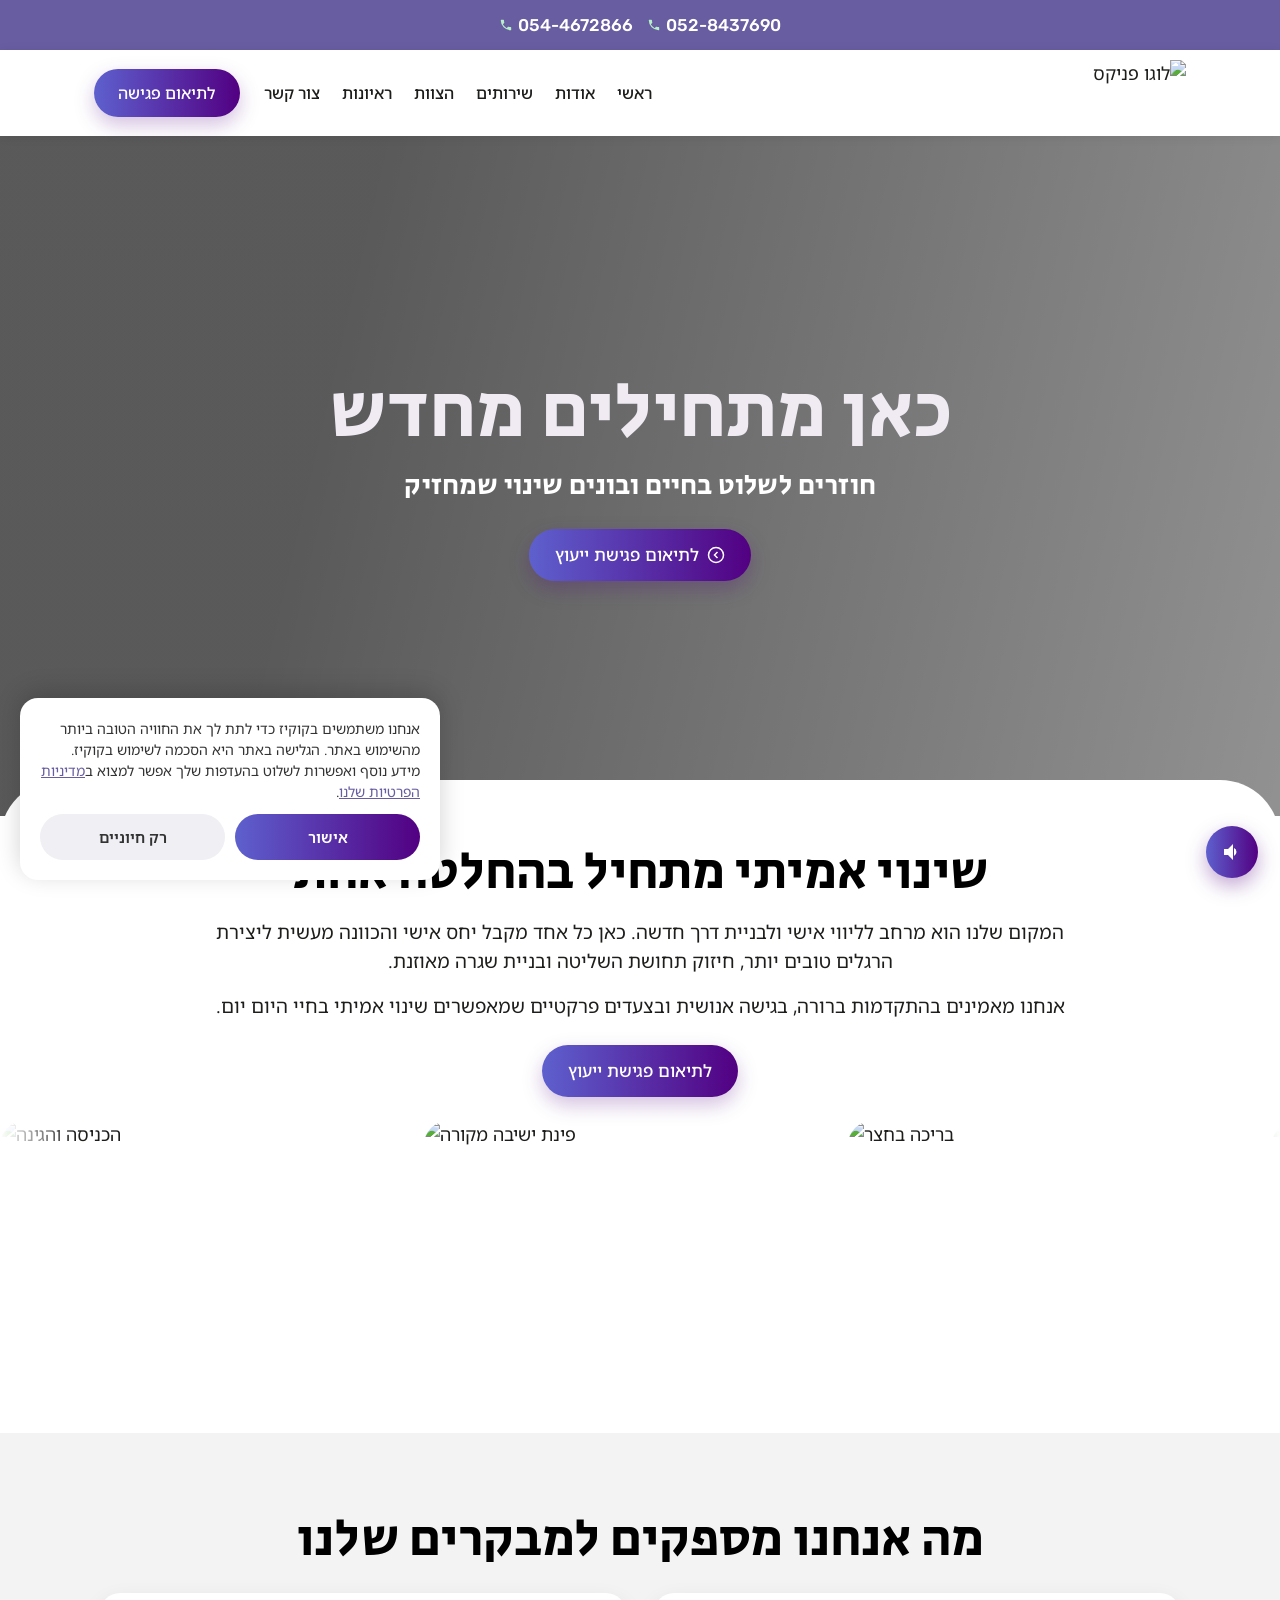
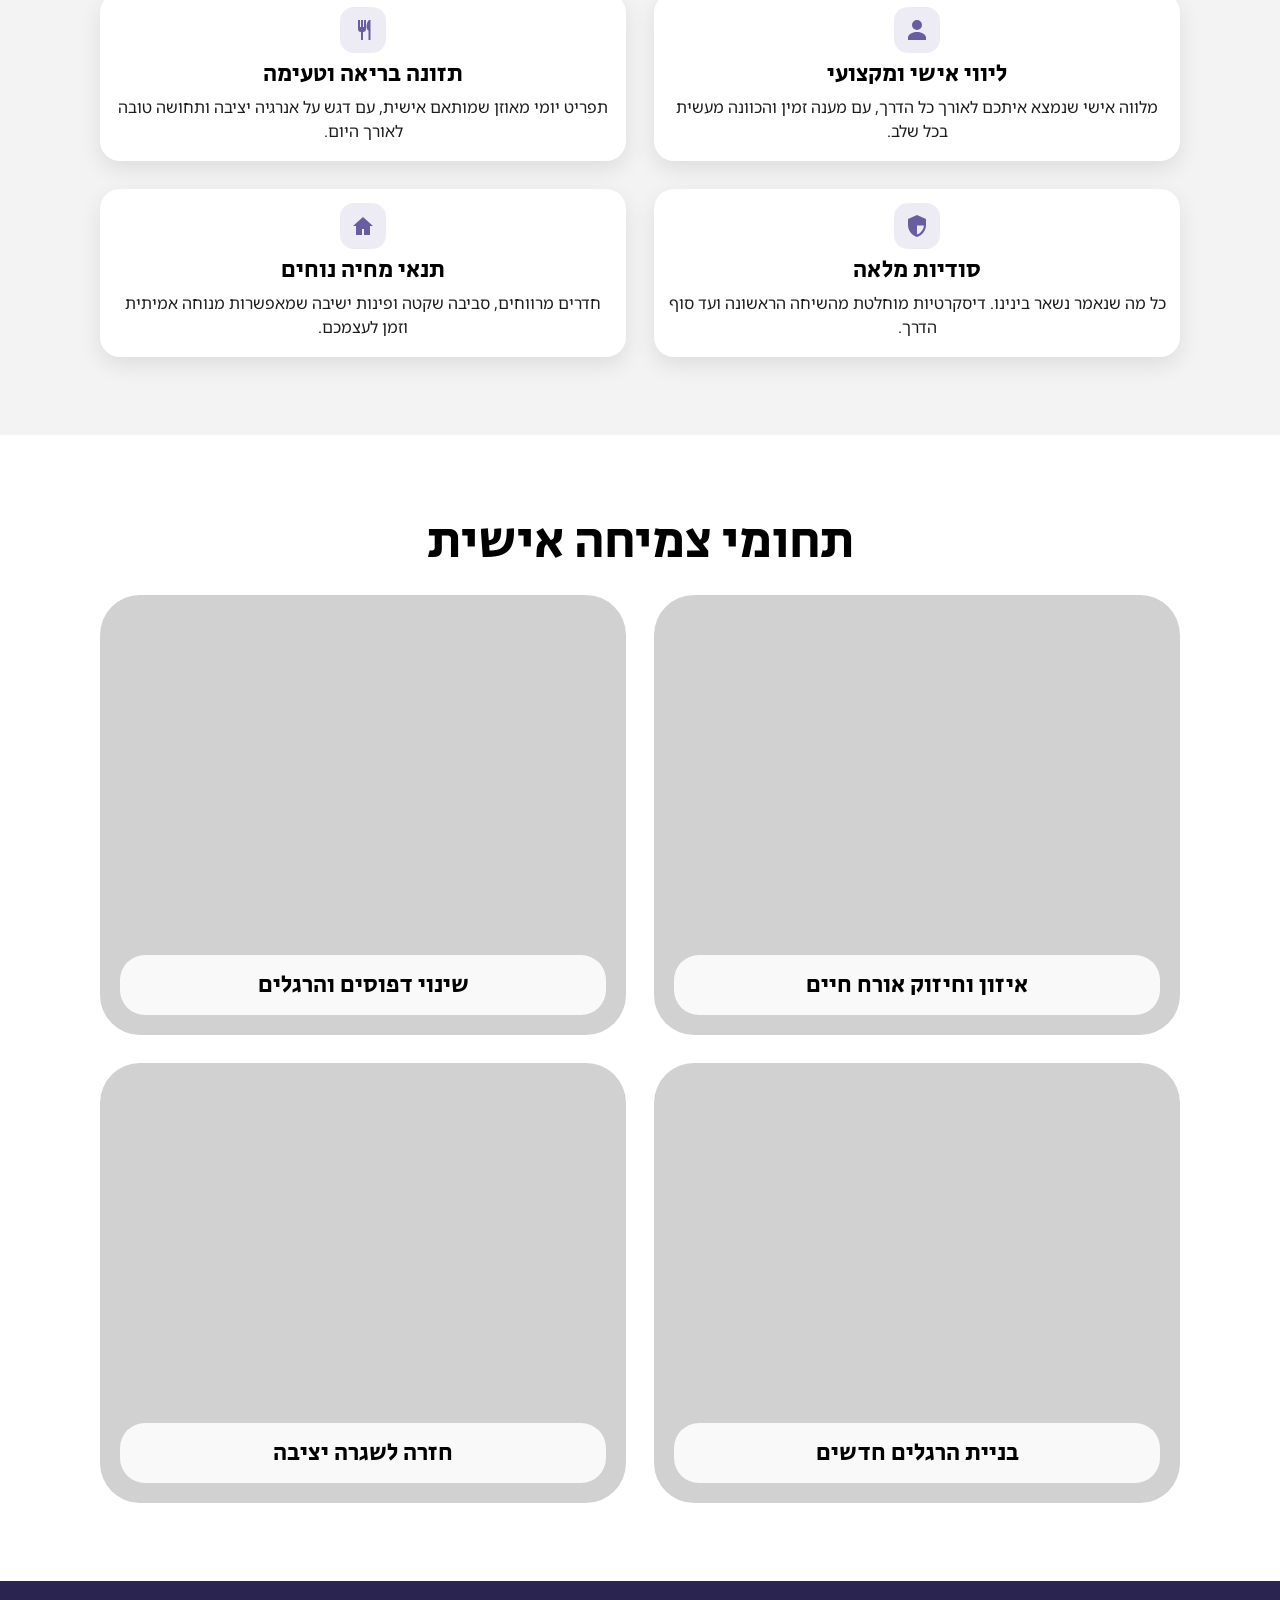
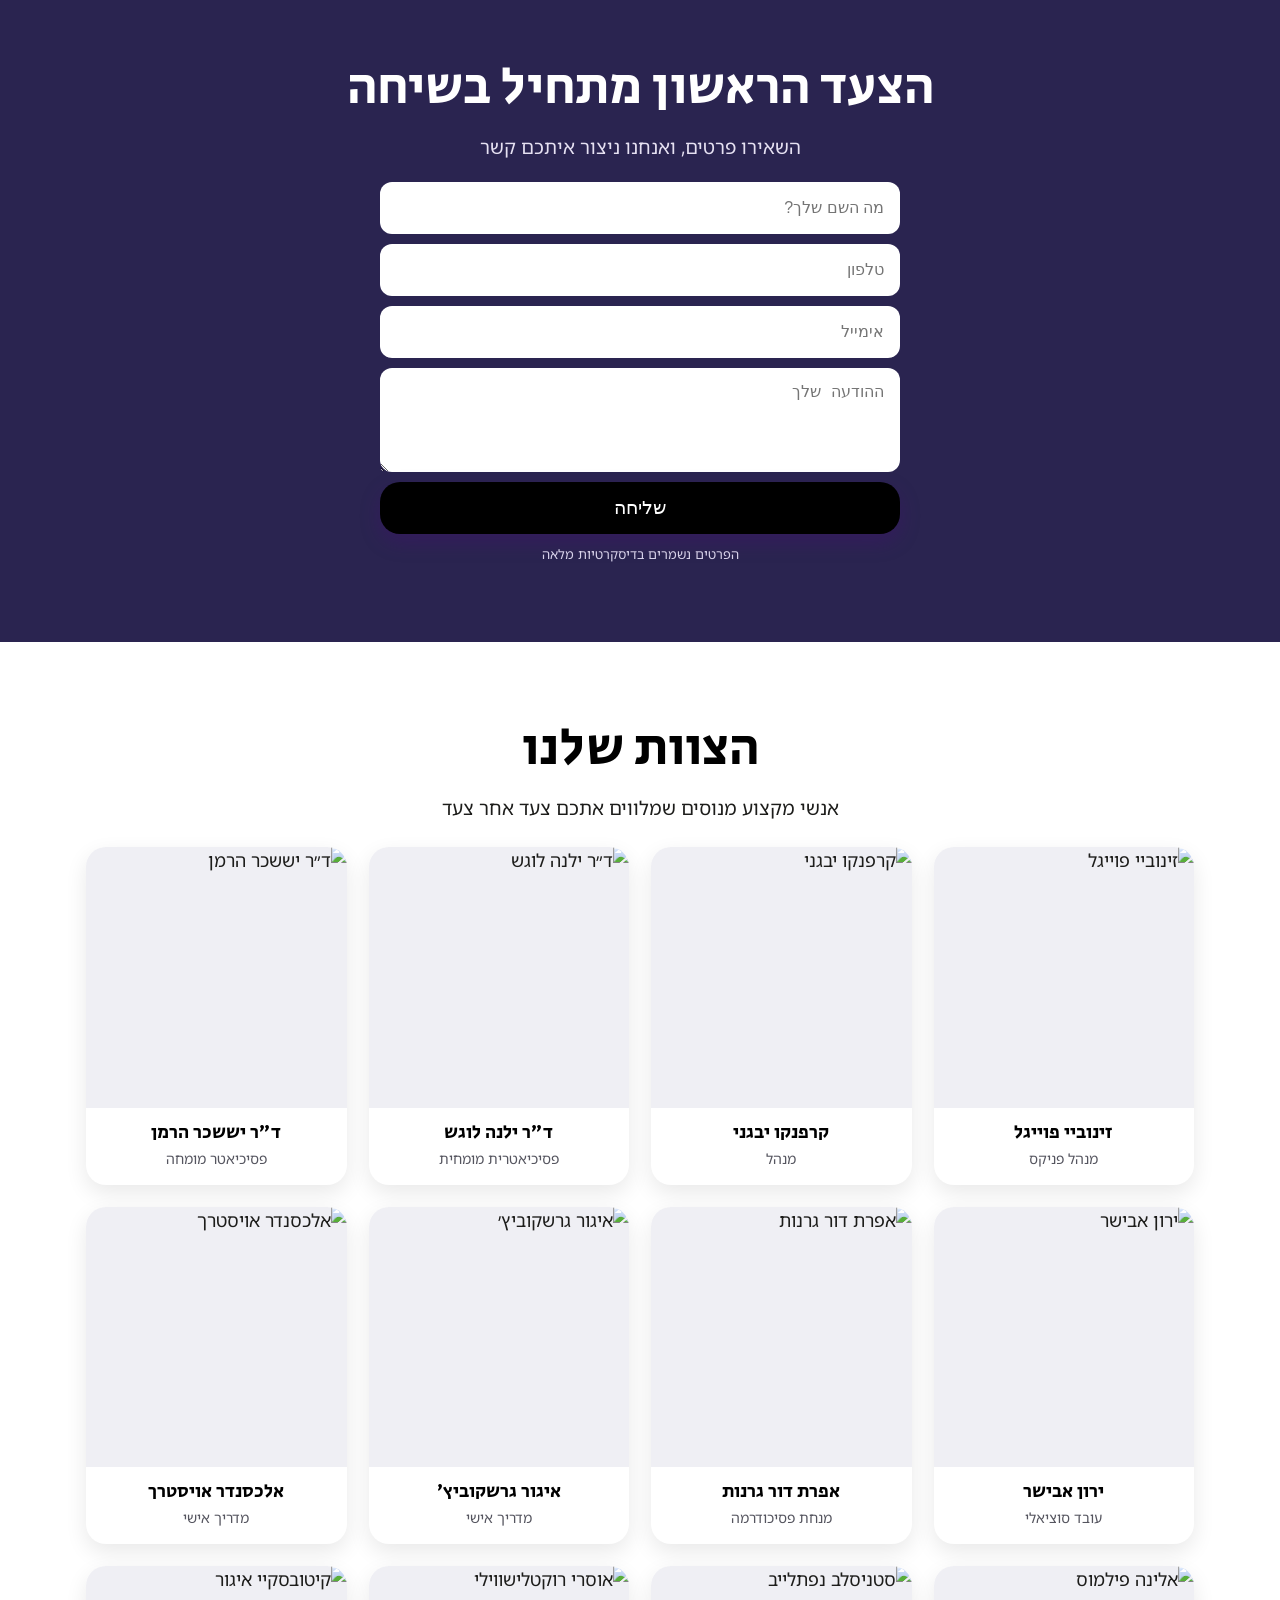
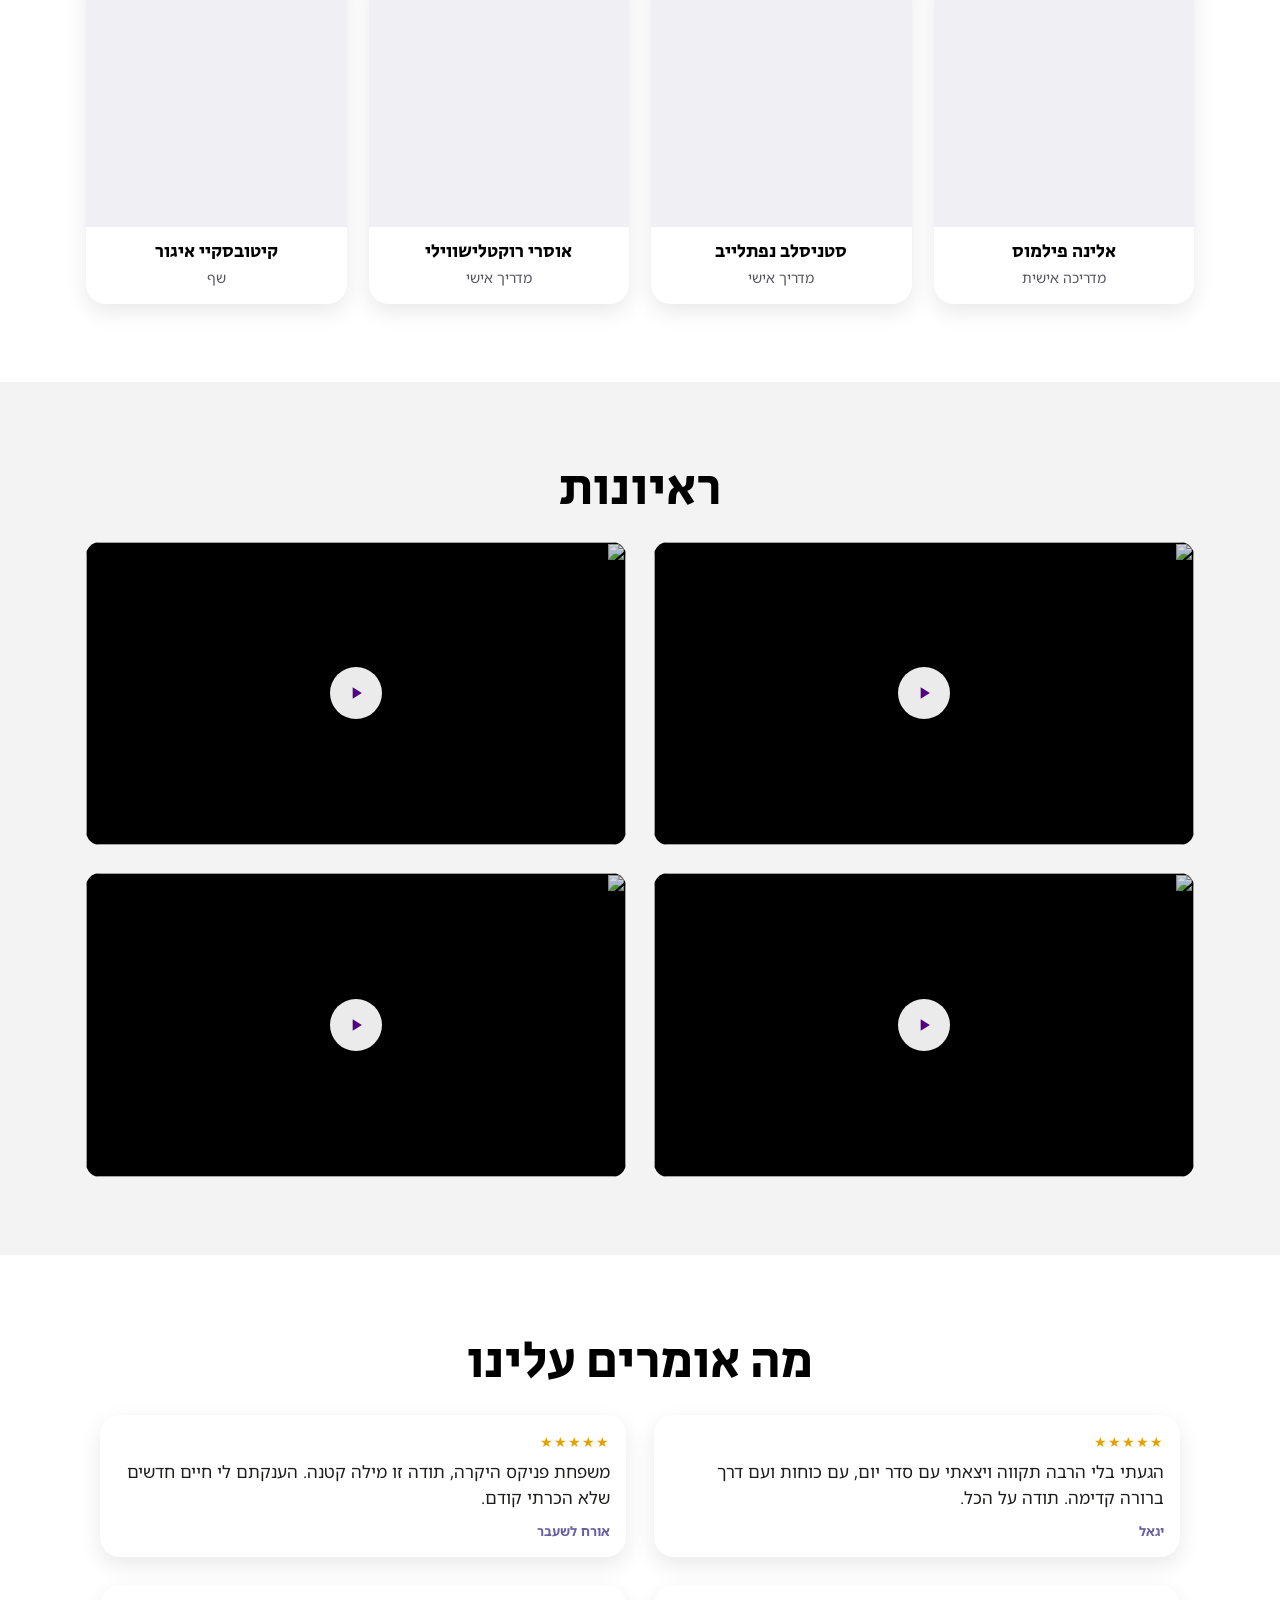
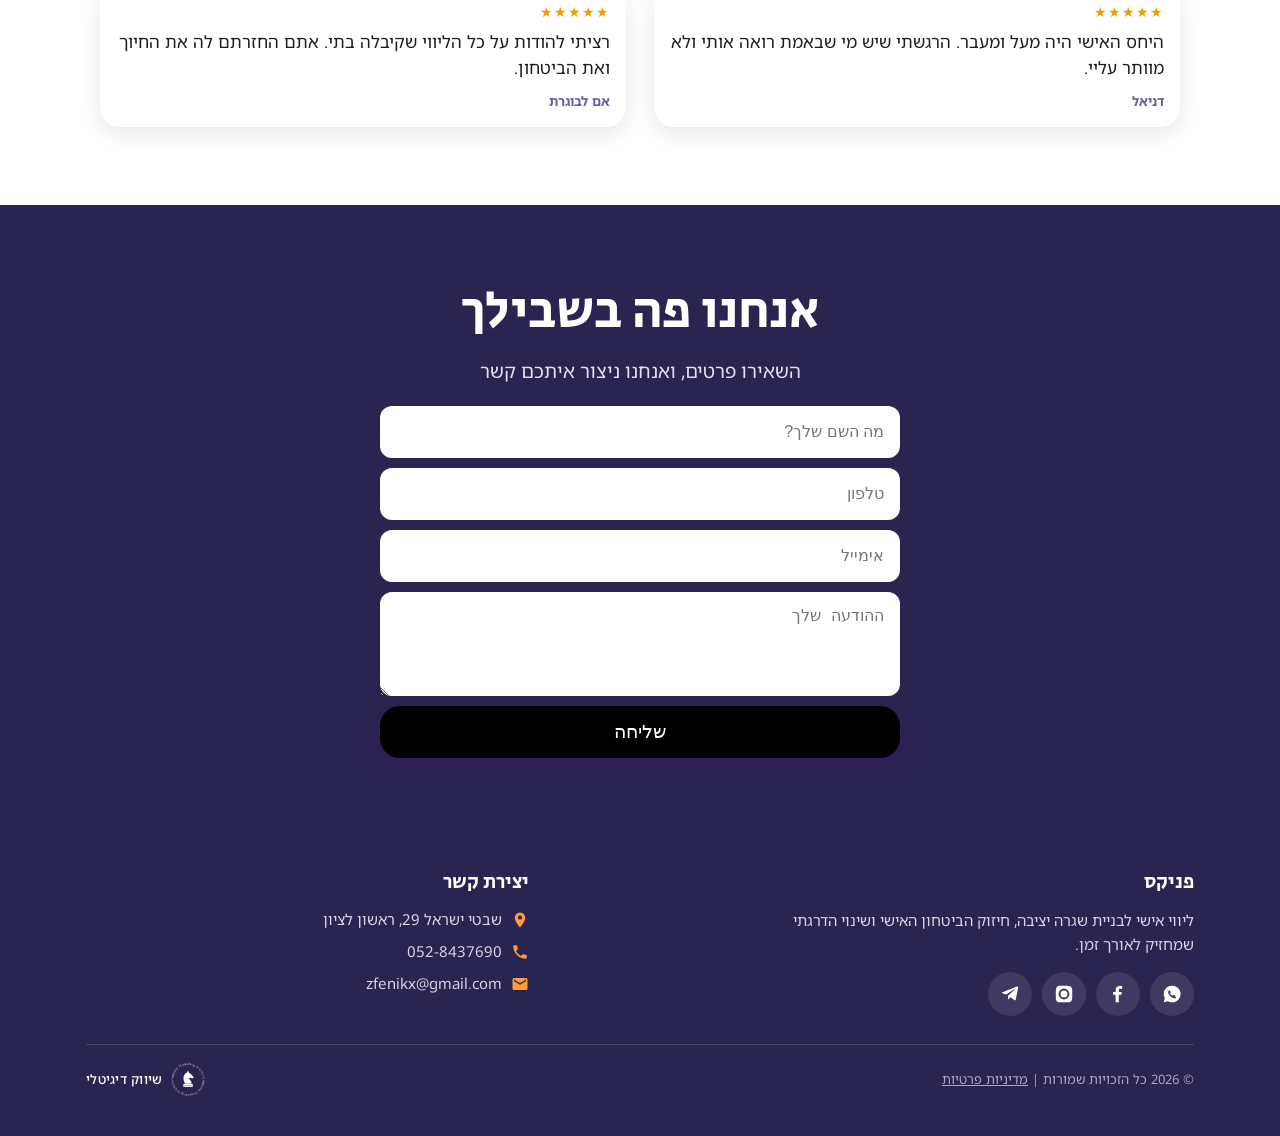
==== commit 752997c6: "Remove licenses section and two former staff members from all pages Co-Authored-By: Claude Opus 5.5 " ====
--- a/no-docs/index.html
+++ b/no-docs/index.html
@@ -462,14 +462,6 @@
       <article class="person">
         <img src="https://phoenix-rehab.com/wp-content/uploads/2026/06/2-1.webp" alt="קרפנקו יבגני" loading="lazy">
         <div class="pad"><span class="name">קרפנקו יבגני</span><span class="role">מנהל</span></div>
-      </article>
-      <article class="person">
-        <img src="https://phoenix-rehab.com/wp-content/uploads/2026/06/15.webp" alt="ד״ר אילנה שטיינדל" loading="lazy">
-        <div class="pad"><span class="name">ד״ר אילנה שטיינדל</span><span class="role">פסיכיאטרית מומחית לתחלואה כפולה</span></div>
-      </article>
-      <article class="person">
-        <img src="https://phoenix-rehab.com/wp-content/uploads/2026/06/1-2.webp" alt="ד״ר לאוניד שיינין" loading="lazy">
-        <div class="pad"><span class="name">ד״ר לאוניד שיינין</span><span class="role">פסיכיאטר נרקולוג, PhD במדעי הרפואה</span></div>
       </article>
       <article class="person">
         <img src="https://phoenix-rehab.com/wp-content/uploads/2026/05/3.webp" alt="ד״ר ילנה לוגש" loading="lazy">
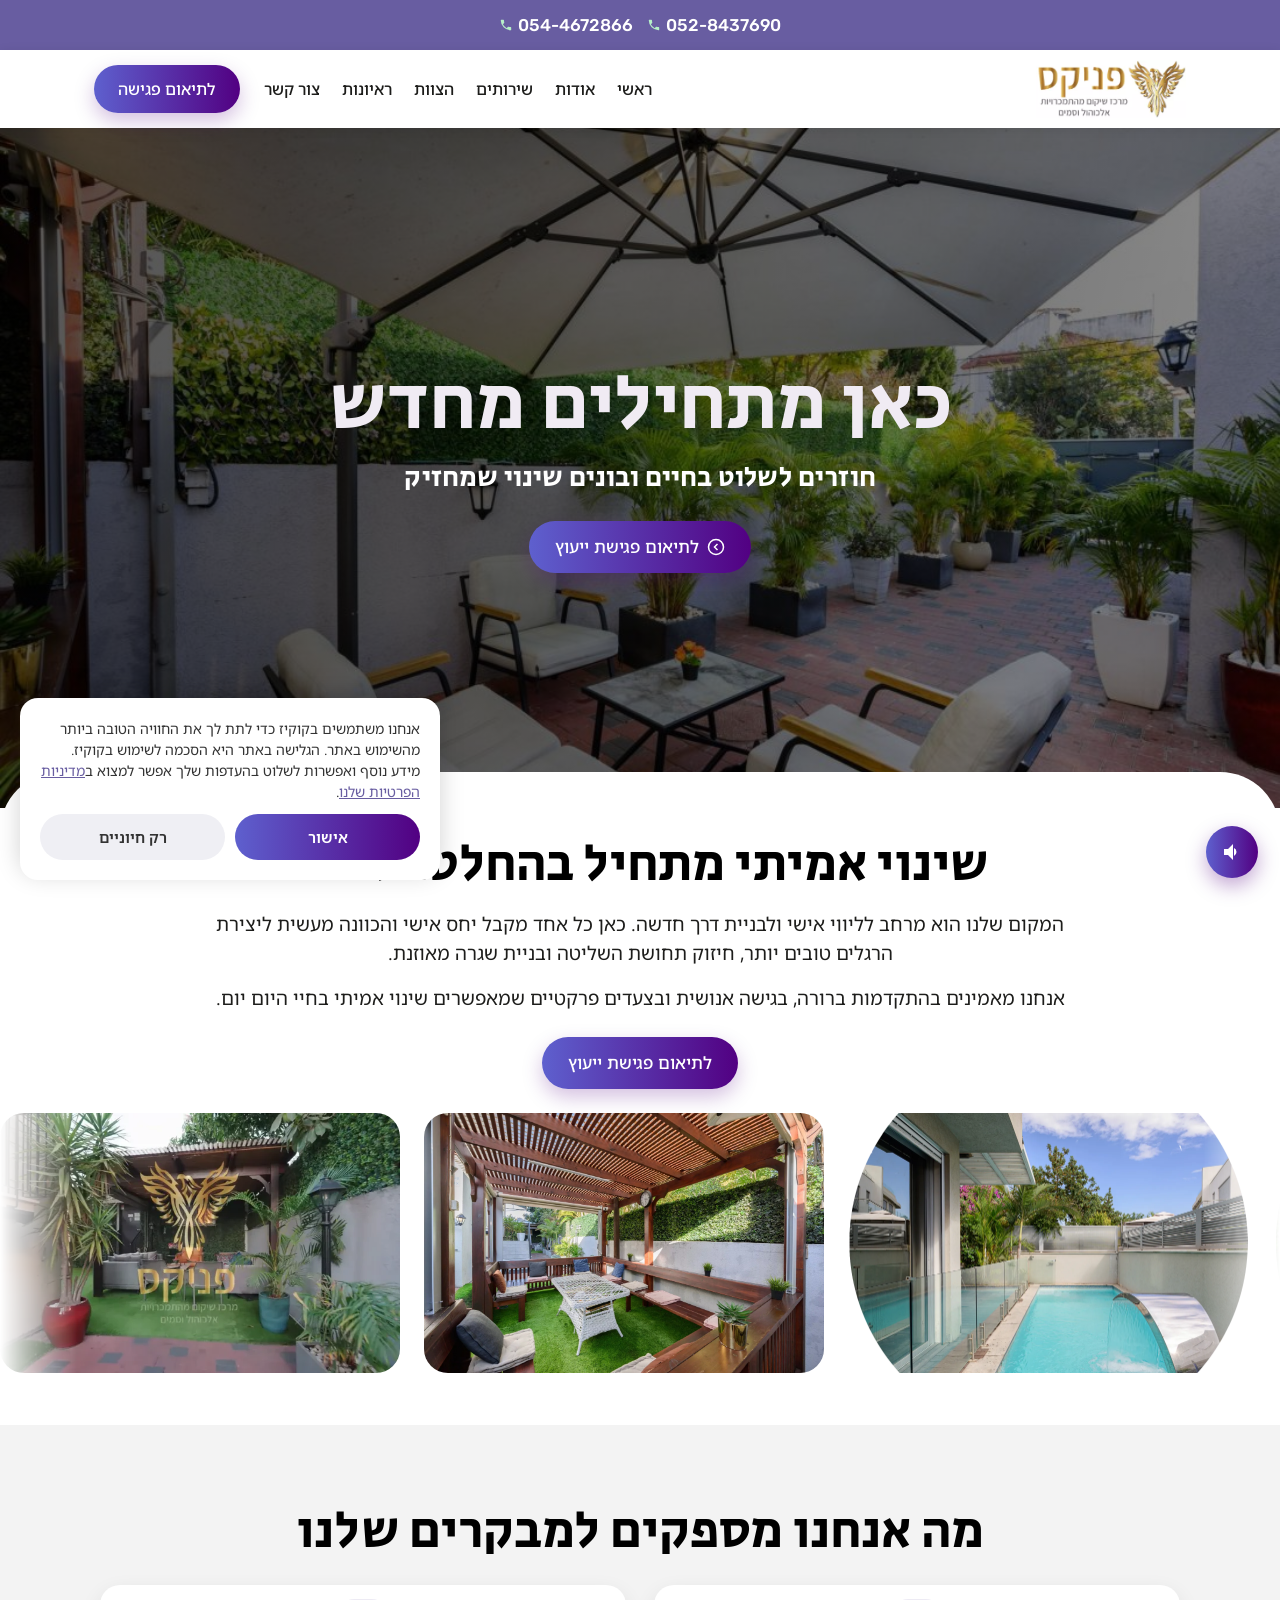
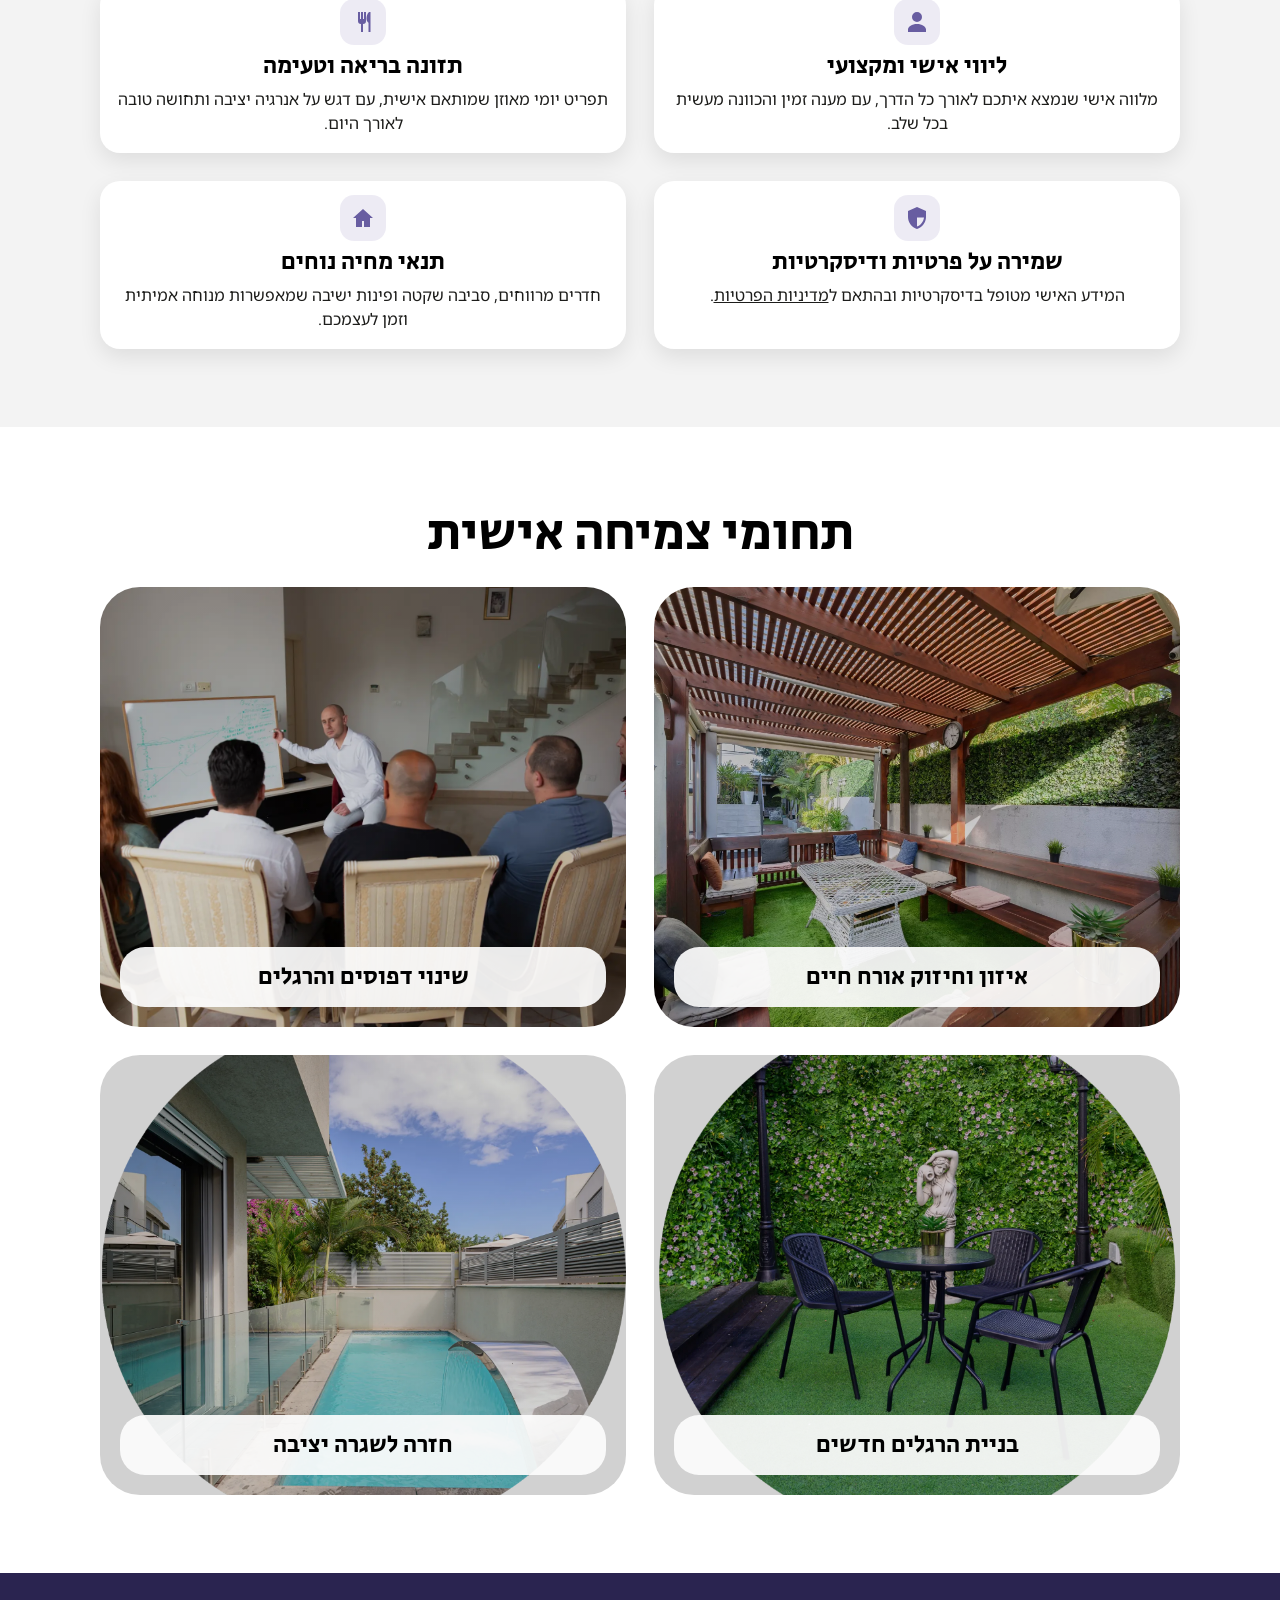
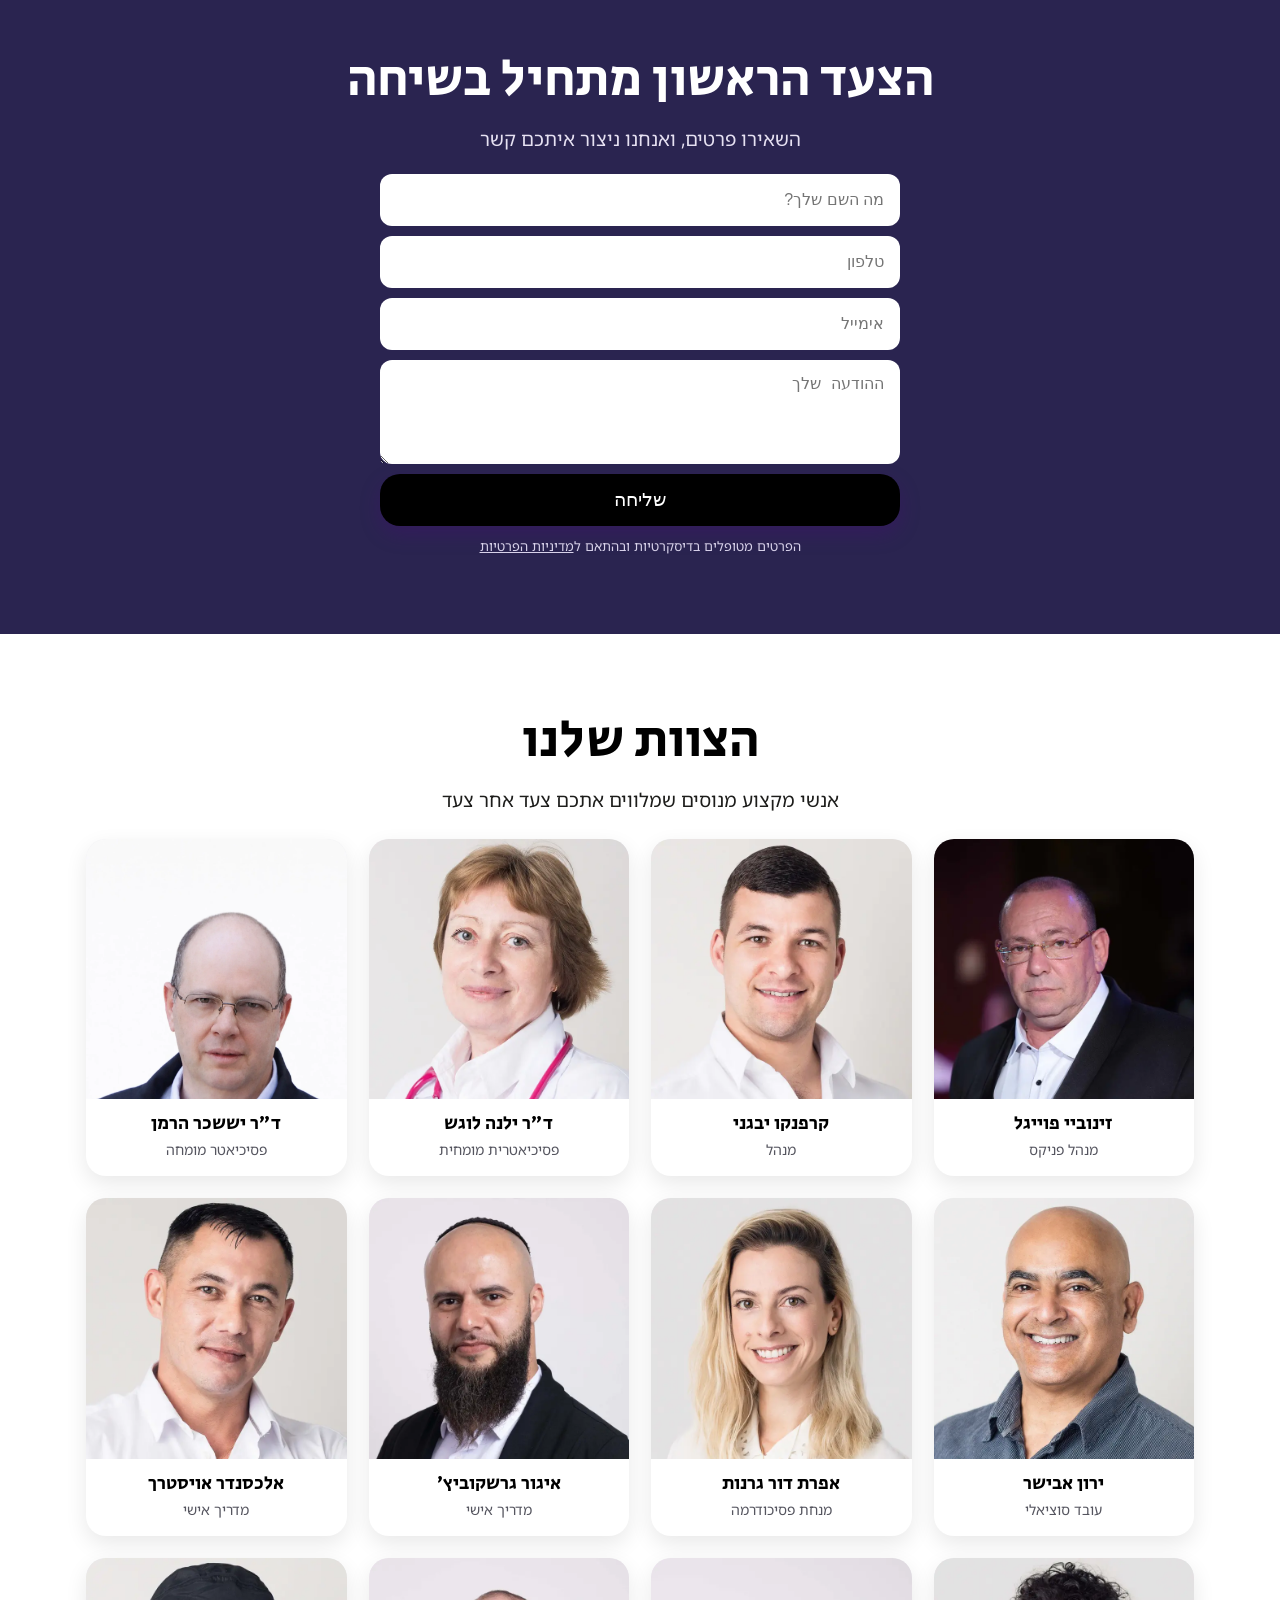
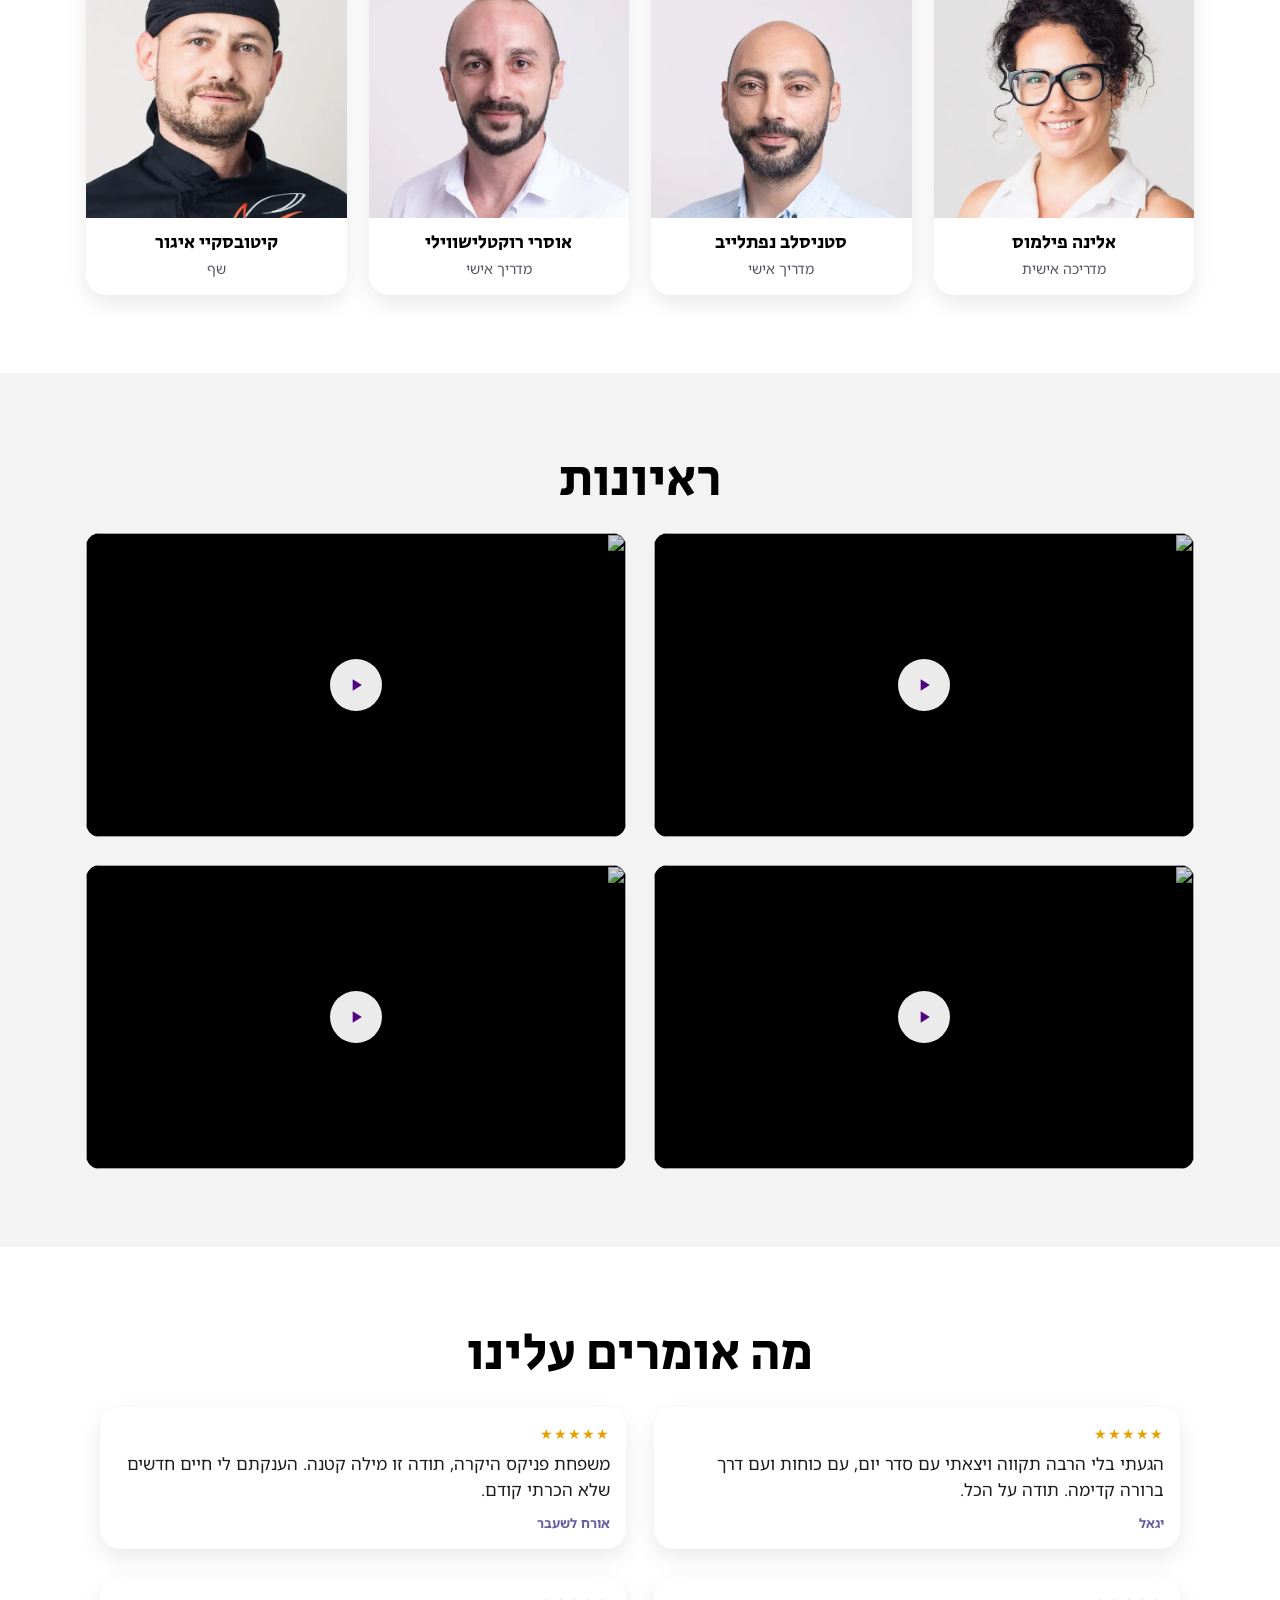
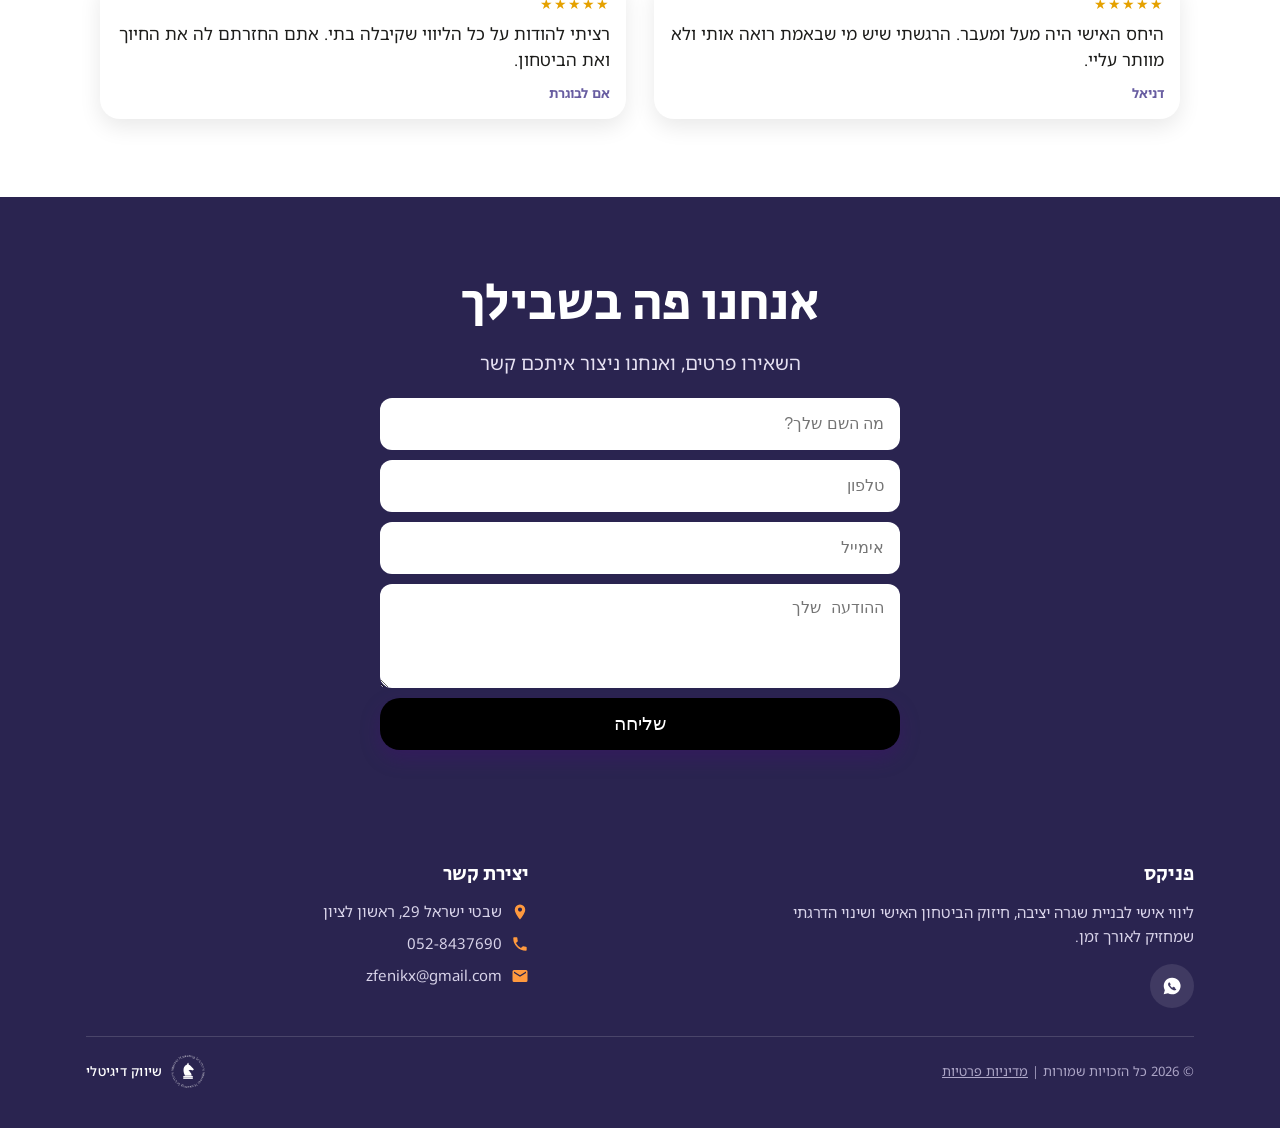
==== commit b2198e0f: "Self-host images, local privacy policy, softer privacy wording, OG tags - Images moved from phoenix-" ====
--- a/no-docs/index.html
+++ b/no-docs/index.html
@@ -5,7 +5,12 @@
 <meta charset="utf-8">
 <meta name="viewport" content="width=device-width, initial-scale=1">
 <title>פניקס | כאן מתחילים מחדש</title>
-<meta name="description" content="ליווי אישי לבניית שגרה יציבה, חיזוק הביטחון האישי ושינוי הדרגתי שמחזיק לאורך זמן. צעדים ברורים, יחס אנושי וסודיות מלאה. לתיאום פגישת ייעוץ.">
+<meta name="description" content="ליווי אישי לבניית שגרה יציבה, חיזוק הביטחון האישי ושינוי הדרגתי שמחזיק לאורך זמן. צעדים ברורים, יחס אנושי ושמירה על פרטיות ודיסקרטיות. לתיאום פגישת ייעוץ.">
+<meta property="og:type" content="website">
+<meta property="og:locale" content="he_IL">
+<meta property="og:title" content="פניקס | כאן מתחילים מחדש">
+<meta property="og:description" content="ליווי אישי לבניית שגרה יציבה, חיזוק הביטחון האישי ושינוי הדרגתי שמחזיק לאורך זמן. צעדים ברורים, יחס אנושי ושמירה על פרטיות ודיסקרטיות. לתיאום פגישת ייעוץ.">
+<meta property="og:image" content="https://snikzik.github.io/pnxlp1/assets/img/hero-house.jpg">
 <link rel="preconnect" href="https://fonts.googleapis.com">
 <link rel="preconnect" href="https://fonts.gstatic.com" crossorigin>
 <link href="https://fonts.googleapis.com/css2?family=Secular+One&family=Noto+Sans+Hebrew:wght@300;400;500;600;700&family=Rubik:wght@400;500;700&display=swap" rel="stylesheet">
@@ -292,7 +297,7 @@
 <header class="head">
   <div class="head-in">
     <a class="logo" href="#top" aria-label="פניקס">
-      <img src="https://phoenix-rehab.com/wp-content/uploads/2023/03/logo_he.d110a0.webp" alt="לוגו פניקס" width="189" height="83">
+      <img src="../assets/img/logo.webp" alt="לוגו פניקס" width="189" height="83">
     </a>
     <a class="btn btn-sm" href="#lead">לתיאום פגישה</a>
     <nav class="nav" aria-label="ניווט ראשי">
@@ -311,7 +316,7 @@
 <!-- ==================== הירו עם וידאו ==================== -->
 <section class="hero" id="top">
   <video autoplay muted loop playsinline preload="metadata"
-         poster="https://phoenix-rehab.com/wp-content/uploads/elementor/thumbs/DOR_2562-scaled-qkv9gbtigz3avie16q6rusk95uvu7dxhgj2pbvcwg0.jpg">
+         poster="../assets/img/hero-house.jpg">
     <source src="https://zennewrr.ussl.co/wp-content/uploads/2026/02/background.mp4" type="video/mp4">
   </video>
   <div class="hero-in">
@@ -346,17 +351,17 @@
   <!-- רצועת תמונות רצה -->
   <div class="strip mt24" aria-label="תמונות מהמקום">
     <div class="strip-track">
-      <img src="https://phoenix-rehab.com/wp-content/uploads/2026/05/Untitled-1-22-768x436.webp" alt="הכניסה והגינה" loading="lazy">
-      <img src="https://phoenix-rehab.com/wp-content/uploads/2024/03/DOR_2561-scaled.b197b0.webp" alt="פינת ישיבה מקורה" loading="lazy">
-      <img src="https://phoenix-rehab.com/wp-content/uploads/2026/06/Untitled-27.png" alt="בריכה בחצר" loading="lazy">
-      <img src="https://phoenix-rehab.com/wp-content/uploads/2026/06/Untitled-25.png" alt="פינת ישיבה בחצר" loading="lazy">
-      <img src="https://phoenix-rehab.com/wp-content/uploads/elementor/thumbs/DOR_2562-scaled-qkv9gbtigz3avie16q6rusk95uvu7dxhgj2pbvcwg0.jpg" alt="המבנה מבחוץ" loading="lazy">
+      <img src="../assets/img/entrance-garden.webp" alt="הכניסה והגינה" loading="lazy">
+      <img src="../assets/img/covered-seating.webp" alt="פינת ישיבה מקורה" loading="lazy">
+      <img src="../assets/img/yard-pool.webp" alt="בריכה בחצר" loading="lazy">
+      <img src="../assets/img/yard-seating.webp" alt="פינת ישיבה בחצר" loading="lazy">
+      <img src="../assets/img/hero-house.jpg" alt="המבנה מבחוץ" loading="lazy">
       <!-- שכפול לצורך גלילה רציפה -->
-      <img src="https://phoenix-rehab.com/wp-content/uploads/2026/05/Untitled-1-22-768x436.webp" alt="" aria-hidden="true" loading="lazy">
-      <img src="https://phoenix-rehab.com/wp-content/uploads/2024/03/DOR_2561-scaled.b197b0.webp" alt="" aria-hidden="true" loading="lazy">
-      <img src="https://phoenix-rehab.com/wp-content/uploads/2026/06/Untitled-27.png" alt="" aria-hidden="true" loading="lazy">
-      <img src="https://phoenix-rehab.com/wp-content/uploads/2026/06/Untitled-25.png" alt="" aria-hidden="true" loading="lazy">
-      <img src="https://phoenix-rehab.com/wp-content/uploads/elementor/thumbs/DOR_2562-scaled-qkv9gbtigz3avie16q6rusk95uvu7dxhgj2pbvcwg0.jpg" alt="" aria-hidden="true" loading="lazy">
+      <img src="../assets/img/entrance-garden.webp" alt="" aria-hidden="true" loading="lazy">
+      <img src="../assets/img/covered-seating.webp" alt="" aria-hidden="true" loading="lazy">
+      <img src="../assets/img/yard-pool.webp" alt="" aria-hidden="true" loading="lazy">
+      <img src="../assets/img/yard-seating.webp" alt="" aria-hidden="true" loading="lazy">
+      <img src="../assets/img/hero-house.jpg" alt="" aria-hidden="true" loading="lazy">
     </div>
   </div>
 </section>
@@ -383,8 +388,8 @@
       <article class="card">
         <div class="pad">
           <span class="ico"><svg viewBox="0 0 24 24" aria-hidden="true"><path d="M12 1L3 5v6c0 5.5 3.8 10.7 9 12 5.2-1.3 9-6.5 9-12V5l-9-4zm0 10.5h7c-.5 4.1-3.2 7.9-7 9V11.5z"/></svg></span>
-          <h3 class="h-card">סודיות מלאה</h3>
-          <p class="p-card">כל מה שנאמר נשאר בינינו. דיסקרטיות מוחלטת מהשיחה הראשונה ועד סוף הדרך.</p>
+          <h3 class="h-card">שמירה על פרטיות ודיסקרטיות</h3>
+          <p class="p-card">המידע האישי מטופל בדיסקרטיות ובהתאם ל<a href="../privacy.html" style="text-decoration:underline">מדיניות הפרטיות</a>.</p>
         </div>
       </article>
       <article class="card">
@@ -404,22 +409,22 @@
   <div class="wrap">
     <h2 class="h-sec">תחומי צמיחה אישית</h2>
     <div class="grid2 mt24">
-      <article class="pcard" style="background-image:linear-gradient(rgba(0,0,0,.18),rgba(0,0,0,.18)),url('https://phoenix-rehab.com/wp-content/uploads/2024/03/DOR_2561-scaled.b197b0.webp')">
+      <article class="pcard" style="background-image:linear-gradient(rgba(0,0,0,.18),rgba(0,0,0,.18)),url('../assets/img/covered-seating.webp')">
         <div class="inner">
           <h3 class="h-card">איזון וחיזוק אורח חיים</h3>
         </div>
       </article>
-      <article class="pcard" style="background-image:linear-gradient(rgba(0,0,0,.18),rgba(0,0,0,.18)),url('https://phoenix-rehab.com/wp-content/uploads/2023/08/A05A4008-Dmitriy-Green-photography-972546800925-1.webp')">
+      <article class="pcard" style="background-image:linear-gradient(rgba(0,0,0,.18),rgba(0,0,0,.18)),url('../assets/img/growth-group-session.webp')">
         <div class="inner">
           <h3 class="h-card">שינוי דפוסים והרגלים</h3>
         </div>
       </article>
-      <article class="pcard" style="background-image:linear-gradient(rgba(0,0,0,.18),rgba(0,0,0,.18)),url('https://phoenix-rehab.com/wp-content/uploads/2026/06/Untitled-25.png')">
+      <article class="pcard" style="background-image:linear-gradient(rgba(0,0,0,.18),rgba(0,0,0,.18)),url('../assets/img/yard-seating.webp')">
         <div class="inner">
           <h3 class="h-card">בניית הרגלים חדשים</h3>
         </div>
       </article>
-      <article class="pcard" style="background-image:linear-gradient(rgba(0,0,0,.18),rgba(0,0,0,.18)),url('https://phoenix-rehab.com/wp-content/uploads/2026/06/Untitled-27.png')">
+      <article class="pcard" style="background-image:linear-gradient(rgba(0,0,0,.18),rgba(0,0,0,.18)),url('../assets/img/yard-pool.webp')">
         <div class="inner">
           <h3 class="h-card">חזרה לשגרה יציבה</h3>
         </div>
@@ -443,7 +448,7 @@
       <label class="sr-only" for="f1-msg">ההודעה שלך</label>
       <textarea id="f1-msg" name="message" placeholder="ההודעה שלך"></textarea>
       <button class="btn btn-dark btn-full" type="submit">שליחה</button>
-      <p class="mini">הפרטים נשמרים בדיסקרטיות מלאה</p>
+      <p class="mini">הפרטים מטופלים בדיסקרטיות ובהתאם ל<a href="../privacy.html" style="text-decoration:underline">מדיניות הפרטיות</a></p>
       <div class="msg" role="status">תודה, הפרטים התקבלו. נחזור אליכם בהקדם.</div>
     </form>
   </div>
@@ -456,51 +461,51 @@
     <p class="p-lead mt16">אנשי מקצוע מנוסים שמלווים אתכם צעד אחר צעד</p>
     <div class="grid2 g-people mt24">
       <article class="person">
-        <img src="https://phoenix-rehab.com/wp-content/uploads/2026/05/7.webp" alt="זינוביי פוייגל" loading="lazy">
+        <img src="../assets/img/team-01.webp" alt="זינוביי פוייגל" loading="lazy">
         <div class="pad"><span class="name">זינוביי פוייגל</span><span class="role">מנהל פניקס</span></div>
       </article>
       <article class="person">
-        <img src="https://phoenix-rehab.com/wp-content/uploads/2026/06/2-1.webp" alt="קרפנקו יבגני" loading="lazy">
+        <img src="../assets/img/team-02.webp" alt="קרפנקו יבגני" loading="lazy">
         <div class="pad"><span class="name">קרפנקו יבגני</span><span class="role">מנהל</span></div>
       </article>
       <article class="person">
-        <img src="https://phoenix-rehab.com/wp-content/uploads/2026/05/3.webp" alt="ד״ר ילנה לוגש" loading="lazy">
+        <img src="../assets/img/team-03.webp" alt="ד״ר ילנה לוגש" loading="lazy">
         <div class="pad"><span class="name">ד״ר ילנה לוגש</span><span class="role">פסיכיאטרית מומחית</span></div>
       </article>
       <article class="person">
-        <img src="https://phoenix-rehab.com/wp-content/uploads/2026/06/WhatsApp-Image-2026-02-10-at-14.37.28-2-scaled-1.webp" alt="ד״ר יששכר הרמן" loading="lazy">
+        <img src="../assets/img/team-04.webp" alt="ד״ר יששכר הרמן" loading="lazy">
         <div class="pad"><span class="name">ד״ר יששכר הרמן</span><span class="role">פסיכיאטר מומחה</span></div>
       </article>
       <article class="person">
-        <img src="https://phoenix-rehab.com/wp-content/uploads/2026/05/8.webp" alt="ירון אבישר" loading="lazy">
+        <img src="../assets/img/team-05.webp" alt="ירון אבישר" loading="lazy">
         <div class="pad"><span class="name">ירון אבישר</span><span class="role">עובד סוציאלי</span></div>
       </article>
       <article class="person">
-        <img src="https://phoenix-rehab.com/wp-content/uploads/2026/06/16.webp" alt="אפרת דור גרנות" loading="lazy">
+        <img src="../assets/img/team-06.webp" alt="אפרת דור גרנות" loading="lazy">
         <div class="pad"><span class="name">אפרת דור גרנות</span><span class="role">מנחת פסיכודרמה</span></div>
       </article>
       <article class="person">
-        <img src="https://phoenix-rehab.com/wp-content/uploads/2026/06/4.webp" alt="איגור גרשקוביץ׳" loading="lazy">
+        <img src="../assets/img/team-07.webp" alt="איגור גרשקוביץ׳" loading="lazy">
         <div class="pad"><span class="name">איגור גרשקוביץ׳</span><span class="role">מדריך אישי</span></div>
       </article>
       <article class="person">
-        <img src="https://phoenix-rehab.com/wp-content/uploads/2026/06/5-2.webp" alt="אלכסנדר אויסטרך" loading="lazy">
+        <img src="../assets/img/team-08.webp" alt="אלכסנדר אויסטרך" loading="lazy">
         <div class="pad"><span class="name">אלכסנדר אויסטרך</span><span class="role">מדריך אישי</span></div>
       </article>
       <article class="person">
-        <img src="https://phoenix-rehab.com/wp-content/uploads/2026/06/6-1.webp" alt="אלינה פילמוס" loading="lazy">
+        <img src="../assets/img/team-09.webp" alt="אלינה פילמוס" loading="lazy">
         <div class="pad"><span class="name">אלינה פילמוס</span><span class="role">מדריכה אישית</span></div>
       </article>
       <article class="person">
-        <img src="https://phoenix-rehab.com/wp-content/uploads/2026/06/9.webp" alt="סטניסלב נפתלייב" loading="lazy">
+        <img src="../assets/img/team-10.webp" alt="סטניסלב נפתלייב" loading="lazy">
         <div class="pad"><span class="name">סטניסלב נפתלייב</span><span class="role">מדריך אישי</span></div>
       </article>
       <article class="person">
-        <img src="https://phoenix-rehab.com/wp-content/uploads/2026/06/14.webp" alt="אוסרי רוקטלישווילי" loading="lazy">
+        <img src="../assets/img/team-11.webp" alt="אוסרי רוקטלישווילי" loading="lazy">
         <div class="pad"><span class="name">אוסרי רוקטלישווילי</span><span class="role">מדריך אישי</span></div>
       </article>
       <article class="person">
-        <img src="https://phoenix-rehab.com/wp-content/uploads/2026/05/11.webp" alt="קיטובסקיי איגור" loading="lazy">
+        <img src="../assets/img/team-12.webp" alt="קיטובסקיי איגור" loading="lazy">
         <div class="pad"><span class="name">קיטובסקיי איגור</span><span class="role">שף</span></div>
       </article>
     </div>
@@ -592,15 +597,6 @@
           <a href="https://wa.me/972528437690" target="_blank" rel="noopener" aria-label="וואטסאפ">
             <svg viewBox="0 0 24 24" aria-hidden="true"><path d="M12 2a10 10 0 00-8.6 15L2 22l5.2-1.4A10 10 0 1012 2zm5.3 14c-.2.6-1.2 1.2-1.7 1.2-.5.1-1 .1-1.7-.1a11 11 0 01-5.9-5c-.4-.7-.7-1.5-.7-2.2 0-.8.4-1.4.7-1.7.2-.2.4-.3.6-.3h.5c.2 0 .4 0 .5.4l.7 1.7c.1.2 0 .4-.1.5l-.4.5c-.1.1-.2.3-.1.5.4.7 1 1.4 1.7 1.9.3.2.6.4.9.5.2.1.4 0 .5-.1l.6-.7c.1-.2.3-.2.5-.1l1.6.8c.2.1.3.2.3.4 0 .2 0 .5-.1.8z"/></svg>
           </a>
-          <a href="https://www.facebook.com/" target="_blank" rel="noopener" aria-label="פייסבוק">
-            <svg viewBox="0 0 24 24" aria-hidden="true"><path d="M13 22v-9h3l.5-3.5H13V7.3c0-1 .3-1.7 1.8-1.7H17V2.4C16.6 2.4 15.4 2.3 14 2.3c-2.9 0-4.9 1.8-4.9 5V9.5H6V13h3.1v9H13z"/></svg>
-          </a>
-          <a href="https://www.instagram.com/" target="_blank" rel="noopener" aria-label="אינסטגרם">
-            <svg viewBox="0 0 24 24" aria-hidden="true"><path d="M12 2.2c3.2 0 3.6 0 4.9.1 1.2.1 1.8.2 2.2.4.6.2 1 .5 1.4.9.4.4.7.8.9 1.4.2.4.4 1 .4 2.2.1 1.3.1 1.7.1 4.9s0 3.6-.1 4.9c-.1 1.2-.2 1.8-.4 2.2-.2.6-.5 1-.9 1.4-.4.4-.8.7-1.4.9-.4.2-1 .4-2.2.4-1.3.1-1.7.1-4.9.1s-3.6 0-4.9-.1c-1.2-.1-1.8-.2-2.2-.4-.6-.2-1-.5-1.4-.9-.4-.4-.7-.8-.9-1.4-.2-.4-.4-1-.4-2.2C2.2 15.6 2.2 15.2 2.2 12s0-3.6.1-4.9c.1-1.2.2-1.8.4-2.2.2-.6.5-1 .9-1.4.4-.4.8-.7 1.4-.9.4-.2 1-.4 2.2-.4C8.4 2.2 8.8 2.2 12 2.2zm0 3.3A6.5 6.5 0 1018.5 12 6.5 6.5 0 0012 5.5zm0 10.7A4.2 4.2 0 1116.2 12 4.2 4.2 0 0112 16.2zm6.7-10.9a1.5 1.5 0 11-1.5-1.5 1.5 1.5 0 011.5 1.5z"/></svg>
-          </a>
-          <a href="https://t.me/" target="_blank" rel="noopener" aria-label="טלגרם">
-            <svg viewBox="0 0 24 24" aria-hidden="true"><path d="M21.9 4.3l-3 14.2c-.2 1-.8 1.3-1.7.8l-4.6-3.4-2.2 2.1c-.2.2-.5.5-.9.5l.3-4.6 8.4-7.6c.4-.3-.1-.5-.6-.2L7.3 12.6 2.8 11.2c-1-.3-1-1 .2-1.4l17.4-6.7c.8-.3 1.6.2 1.5 1.2z"/></svg>
-          </a>
         </div>
       </div>
 
@@ -624,7 +620,7 @@
     </div>
 
     <div class="foot-bottom">
-      <span>© 2026 כל הזכויות שמורות | <a href="https://phoenix-rehab.com/he/privacy-policy/" target="_blank" rel="noopener" style="text-decoration:underline">מדיניות פרטיות</a></span>
+      <span>© 2026 כל הזכויות שמורות | <a href="../privacy.html" style="text-decoration:underline">מדיניות פרטיות</a></span>
       <a class="credit" href="https://www.snirdote.co.il" target="_blank" rel="noopener">
         <img src="[data-uri]" alt="לוגו סניר" width="240" height="237" loading="lazy">
         <span>שיווק דיגיטלי</span>
@@ -635,7 +631,7 @@
 
 <!-- ==================== הודעת קוקיז ==================== -->
 <div class="cookie" id="cookie" role="dialog" aria-live="polite" aria-label="הודעת קוקיז">
-  <p>אנחנו משתמשים בקוקיז כדי לתת לך את החוויה הטובה ביותר מהשימוש באתר. הגלישה באתר היא הסכמה לשימוש בקוקיז. מידע נוסף ואפשרות לשלוט בהעדפות שלך אפשר למצוא ב<a href="https://phoenix-rehab.com/he/privacy-policy/" target="_blank" rel="noopener">מדיניות הפרטיות שלנו</a>.</p>
+  <p>אנחנו משתמשים בקוקיז כדי לתת לך את החוויה הטובה ביותר מהשימוש באתר. הגלישה באתר היא הסכמה לשימוש בקוקיז. מידע נוסף ואפשרות לשלוט בהעדפות שלך אפשר למצוא ב<a href="../privacy.html">מדיניות הפרטיות שלנו</a>.</p>
   <div class="acts">
     <button class="ok" id="ckOk" type="button">אישור</button>
     <button class="no" id="ckNo" type="button">רק חיוניים</button>
@@ -673,7 +669,7 @@
 // נגן יוטיוב בלחיצה
 document.querySelectorAll('.yt').forEach(function(box){
   box.addEventListener('click', function(){
-    box.innerHTML = '<iframe src="https://www.youtube.com/embed/' + box.dataset.id +
+    box.innerHTML = '<iframe src="https://www.youtube-nocookie.com/embed/' + box.dataset.id +
       '?autoplay=1&rel=0" title="ראיון" allow="accelerometer; autoplay; encrypted-media; picture-in-picture" allowfullscreen></iframe>';
   });
 });
